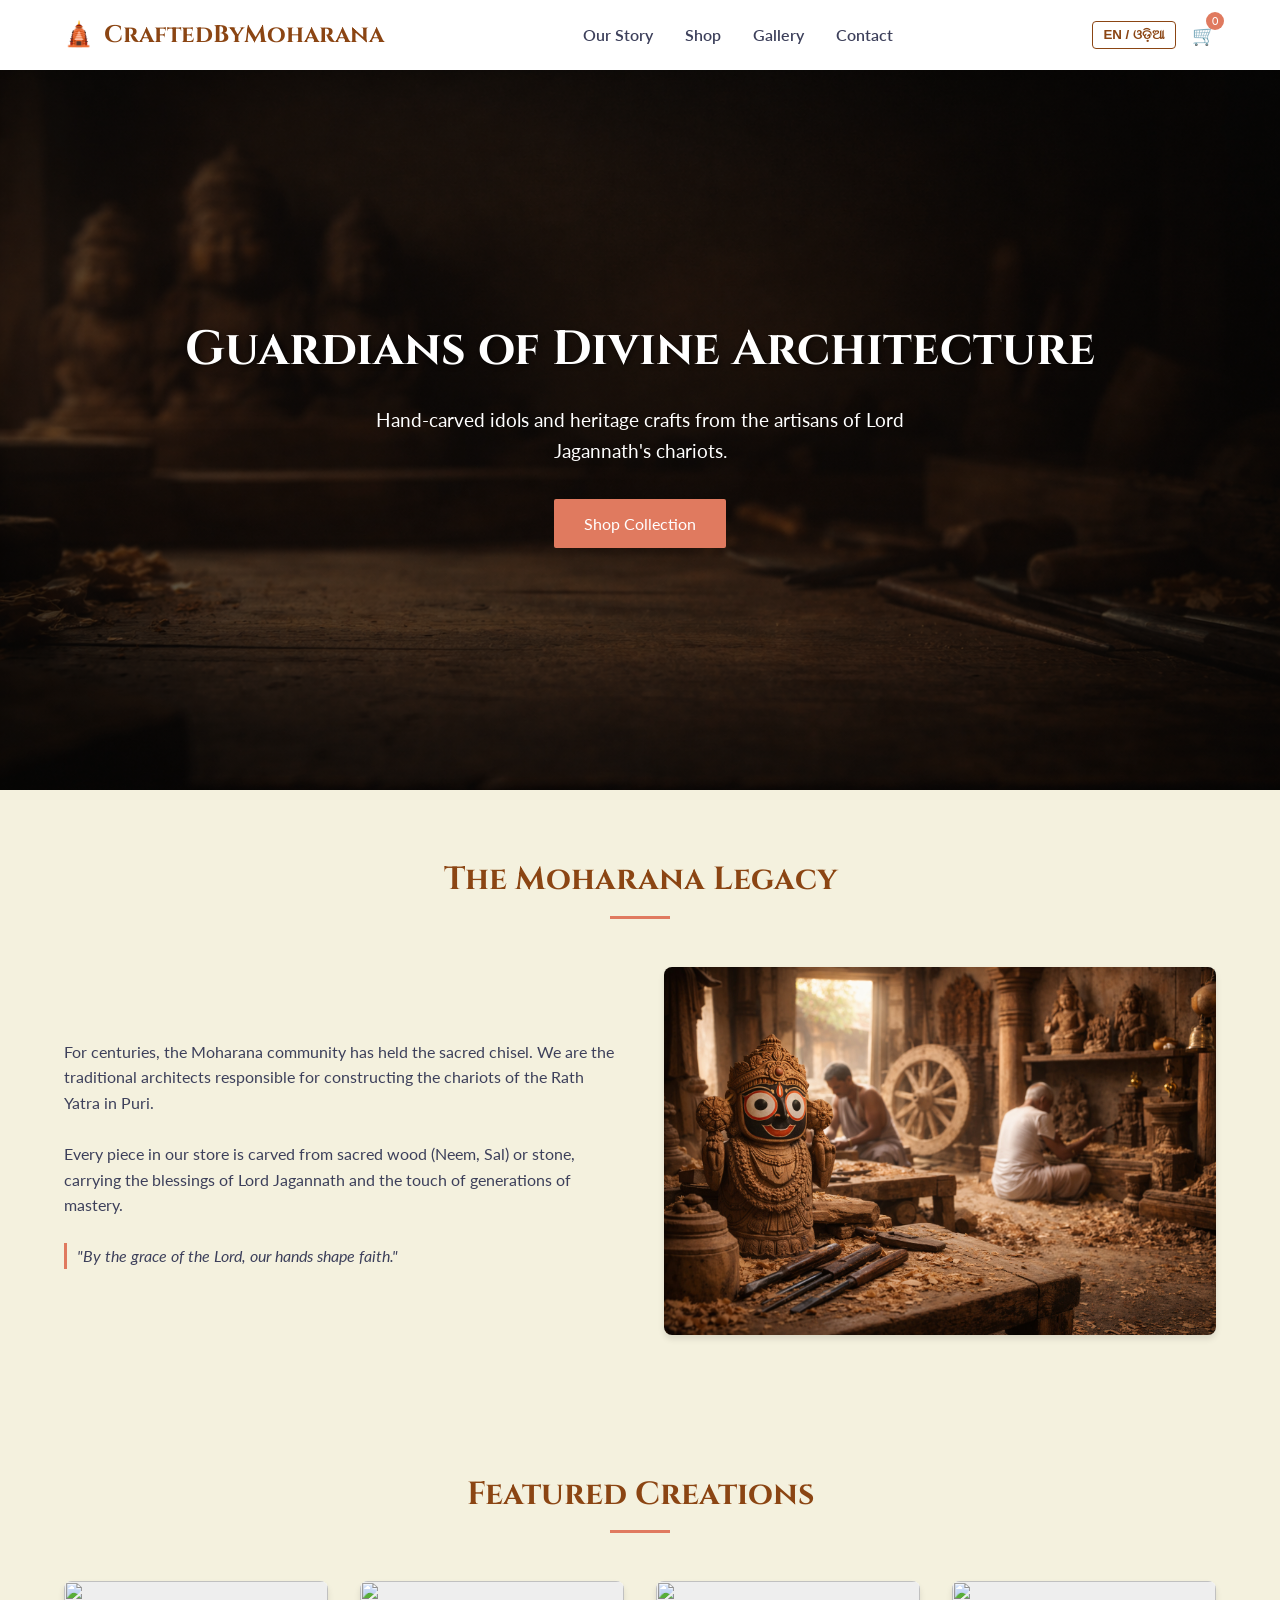
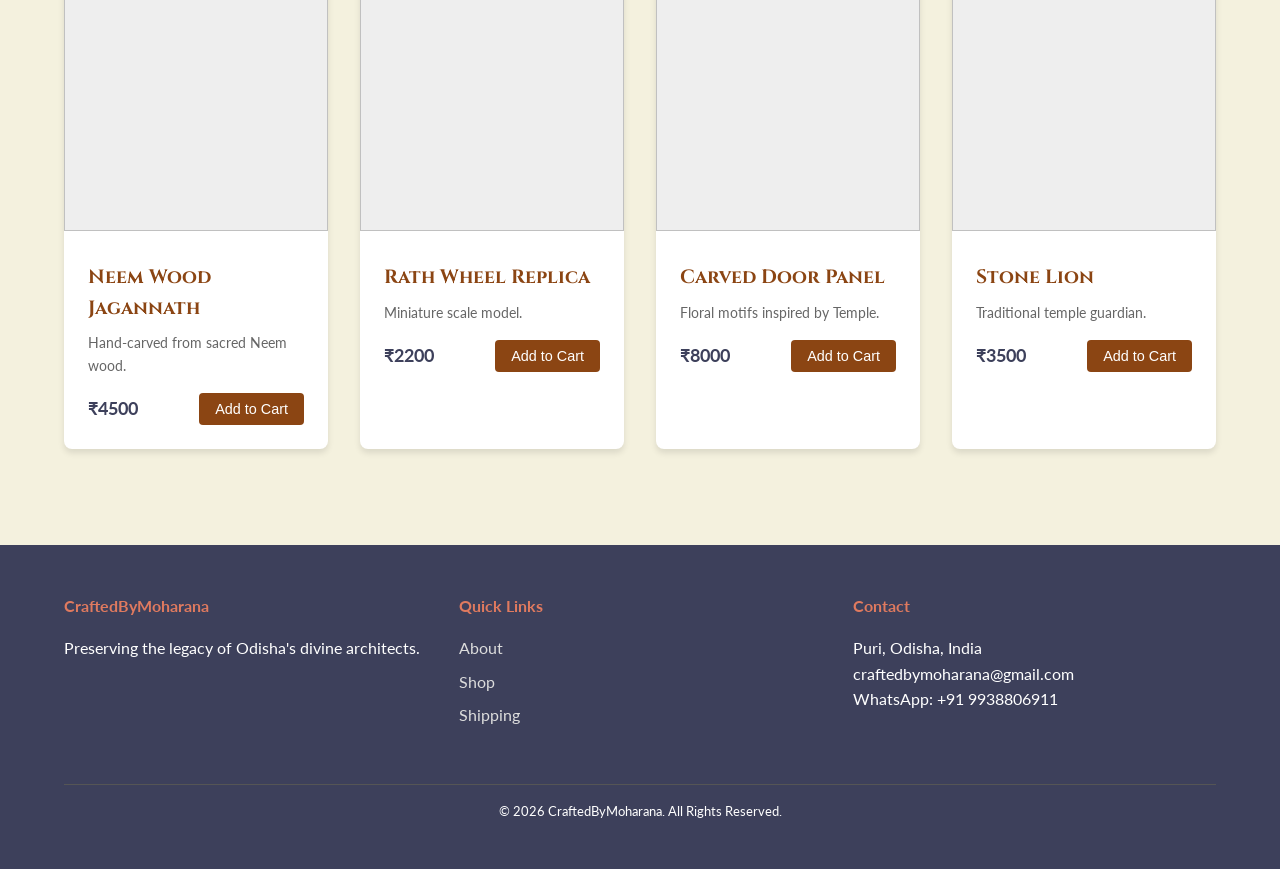
==== index.html @ 7d503a2c "Initial commit: CraftedByMoharana website Added frontend files including HTML, CSS, JavaScript, and " ====
<!DOCTYPE html>
<html lang="en">
<head>
    <meta charset="UTF-8">
    <meta name="viewport" content="width=device-width, initial-scale=1.0">
    <title>CraftedByMoharana | Heritage & Handicrafts</title>
    <link rel="icon" type="image/png" href="images/logo-icon.png">
    
    <link rel="preconnect" href="https://fonts.googleapis.com">
    <link rel="preconnect" href="https://fonts.gstatic.com" crossorigin>
    <link href="https://fonts.googleapis.com/css2?family=Baloo+2:wght@400;700&family=Cinzel:wght@500;700&family=Lato:wght@400;700&display=swap" rel="stylesheet">

    <style>
        :root {
            --color-primary: #8B4513;
            --color-secondary: #E07A5F;
            --color-accent: #F2CC8F;
            --color-bg: #F4F1DE;
            --color-text: #3D405B;
            --color-white: #ffffff;
            --shadow: 0 4px 6px rgba(0,0,0,0.1);
            --transition: all 0.3s ease;
        }

        * { margin: 0; padding: 0; box-sizing: border-box; }

        body {
            font-family: 'Lato', sans-serif;
            background-color: var(--color-bg);
            color: var(--color-text);
            line-height: 1.6;
            overflow-x: hidden;
        }

        h1, h2, h3, .brand { font-family: 'Cinzel', serif; }
        .odia-text { font-family: 'Baloo 2', cursive; }

        header {
            background-color: var(--color-white);
            box-shadow: var(--shadow);
            position: sticky;
            top: 0;
            z-index: 1000;
            padding: 1rem 5%;
        }

        nav { display: flex; justify-content: space-between; align-items: center; }

        .brand {
            font-size: 1.5rem;
            font-weight: 700;
            color: var(--color-primary);
            text-decoration: none;
            display: flex;
            align-items: center;
            gap: 10px;
        }

        .nav-links { display: flex; gap: 2rem; list-style: none; }
        .nav-links a { text-decoration: none; color: var(--color-text); font-weight: 600; transition: var(--transition); }
        .nav-links a:hover { color: var(--color-secondary); }

        .controls { display: flex; gap: 1rem; align-items: center; }

        .lang-switch {
            border: 1px solid var(--color-primary);
            background: none;
            color: var(--color-primary);
            padding: 5px 10px;
            border-radius: 4px;
            cursor: pointer;
            font-weight: bold;
        }
        .lang-switch:hover { background: var(--color-primary); color: var(--color-white); }

        .cart-icon { position: relative; cursor: pointer; font-size: 1.2rem; }
        .cart-count {
            position: absolute; top: -8px; right: -8px;
            background: var(--color-secondary); color: white;
            font-size: 0.7rem; width: 18px; height: 18px;
            border-radius: 50%; display: flex; justify-content: center; align-items: center;
        }

        .hamburger { display: none; font-size: 1.5rem; cursor: pointer; }

        .hero {
    position: relative;
    min-height: 80vh;

    background-image:
        linear-gradient(
            rgba(0, 0, 0, 0.55),
            rgba(0, 0, 0, 0.55)
        ),
        url('images/shop-bg.png');

    background-repeat: no-repeat;
    background-position: center;
    background-size: cover;

    display: flex;
    align-items: center;
    justify-content: center;

    text-align: center;
    color: var(--color-white);
    padding: 4rem 1rem;
}
    .hero {
    background-color: #2b1a12;
}


        .hero-content h1 { font-size: 3rem; margin-bottom: 1rem; text-shadow: 2px 2px 4px rgba(0,0,0,0.5); }
        .hero-content p { font-size: 1.2rem; margin-bottom: 2rem; max-width: 600px; margin-left: auto; margin-right: auto; }

        .btn {
            padding: 12px 30px; background-color: var(--color-secondary); color: white;
            border: none; font-size: 1rem; cursor: pointer; transition: var(--transition);
            text-decoration: none; border-radius: 2px; display: inline-block;
        }
        .btn:hover { background-color: var(--color-primary); transform: translateY(-2px); }

        .section-padding { padding: 4rem 5%; }
        .section-title { text-align: center; font-size: 2rem; color: var(--color-primary); margin-bottom: 3rem; position: relative; }
        .section-title::after { content: ''; display: block; width: 60px; height: 3px; background: var(--color-secondary); margin: 10px auto; }

        .about-grid { display: grid; grid-template-columns: 1fr 1fr; gap: 3rem; align-items: center; }
        .about-img img { width: 100%; border-radius: 8px; box-shadow: var(--shadow); }

        .product-grid { display: grid; grid-template-columns: repeat(auto-fit, minmax(250px, 1fr)); gap: 2rem; }
        .product-card { background: var(--color-white); border-radius: 8px; overflow: hidden; box-shadow: var(--shadow); transition: var(--transition); }
        .product-card:hover { transform: translateY(-5px); box-shadow: 0 10px 20px rgba(0,0,0,0.15); }
        .product-img { width: 100%; height: 250px; object-fit: cover; background-color: #eee; }
        .product-info { padding: 1.5rem; }
        .product-info h3 { font-size: 1.2rem; margin-bottom: 0.5rem; color: var(--color-primary); }
        .product-info p { color: #666; font-size: 0.9rem; margin-bottom: 1rem; }
        .price-row { display: flex; justify-content: space-between; align-items: center; }
        .price { font-weight: bold; font-size: 1.1rem; color: var(--color-text); }
        .btn-sm { padding: 8px 16px; background-color: var(--color-primary); color: white; border: none; border-radius: 4px; cursor: pointer; font-size: 0.9rem; }

        footer { background-color: var(--color-text); color: var(--color-white); padding: 3rem 5%; margin-top: 2rem; }
        .footer-grid { display: grid; grid-template-columns: repeat(auto-fit, minmax(200px, 1fr)); gap: 2rem; }
        .footer-col h4 { color: var(--color-secondary); margin-bottom: 1rem; }
        .footer-col ul { list-style: none; }
        .footer-col ul li { margin-bottom: 0.5rem; }
        .footer-col a { color: #ddd; text-decoration: none; }
        .copyright { text-align: center; margin-top: 3rem; padding-top: 1rem; border-top: 1px solid #555; font-size: 0.8rem; }

        .cart-modal {
            display: none; position: fixed; top: 0; left: 0; width: 100%; height: 100%;
            background: rgba(0,0,0,0.5); z-index: 2000; justify-content: flex-end;
        }
        .cart-content {
            background: white; width: 400px; max-width: 90%; height: 100%;
            padding: 2rem; display: flex; flex-direction: column;
            box-shadow: -5px 0 15px rgba(0,0,0,0.2); animation: slideIn 0.3s ease-out;
        }
        @keyframes slideIn { from { transform: translateX(100%); } to { transform: translateX(0); } }
        .cart-header { display: flex; justify-content: space-between; align-items: center; margin-bottom: 2rem; border-bottom: 1px solid #ddd; padding-bottom: 1rem; }
        .close-cart { font-size: 1.5rem; cursor: pointer; background: none; border: none; }
        .cart-items { flex-grow: 1; overflow-y: auto; }
        .cart-item { display: flex; gap: 1rem; margin-bottom: 1rem; padding-bottom: 1rem; border-bottom: 1px solid #eee; }
        .cart-item img { width: 60px; height: 60px; object-fit: cover; border-radius: 4px; }
        .item-details h4 { font-size: 0.9rem; margin-bottom: 5px; }
        .cart-footer { border-top: 2px solid #ddd; padding-top: 1rem; margin-top: auto; }
        .total-row { display: flex; justify-content: space-between; font-size: 1.2rem; font-weight: bold; margin-bottom: 1rem; }
        .checkout-btn { width: 100%; padding: 15px; background: var(--color-secondary); color: white; border: none; font-size: 1rem; cursor: pointer; border-radius: 4px; }
        .checkout-btn:hover { background: var(--color-primary); }

        @media (max-width: 768px) {
            .nav-links {
                position: absolute; right: 0; top: 60px; background-color: var(--color-white);
                height: 0; flex-direction: column; width: 100%; overflow: hidden;
                align-items: center; gap: 1.5rem; transition: height 0.3s ease-in-out;
                box-shadow: 0 4px 6px rgba(0,0,0,0.1);
            }
            .nav-links.active { height: 250px; padding: 1rem 0; }
            .hamburger { display: block; }
            .about-grid { grid-template-columns: 1fr; }
            .hero-content h1 { font-size: 2rem; }
        }
    </style>
</head>
<body>

    <header>
        <nav>
            <a href="#" class="brand">
                <span>🛕</span> CraftedByMoharana
            </a>
            
            <ul class="nav-links" id="navLinks">
                <li><a href="#about" id="nav-about">Our Story</a></li>
                <li><a href="#shop" id="nav-shop">Shop</a></li>
                <li><a href="#gallery" id="nav-gallery">Gallery</a></li>
                <li><a href="#contact" id="nav-contact">Contact</a></li>
            </ul>

            <div class="controls">
                <button class="lang-switch" onclick="toggleLanguage()">EN / ଓଡ଼ିଆ</button>
                <div class="cart-icon" onclick="openCart()">
                    🛒 <span class="cart-count" id="cartCount">0</span>
                </div>
                <div class="hamburger" onclick="toggleMenu()">☰</div>
            </div>
        </nav>
    </header>

    <section class="hero" id="home">
    <div class="hero-content">
        <h1 id="hero-title">Guardians of Divine Architecture</h1>
        <p id="hero-subtitle">
            Hand-carved idols and heritage crafts from the artisans of Lord Jagannath's chariots.
        </p>
        <a href="#shop" class="btn" id="hero-btn">Shop Collection</a>
    </div>
</section>


    <section class="section-padding" id="about">
        <h2 class="section-title" id="about-title">The Moharana Legacy</h2>
        <div class="about-grid">
            <div class="about-text">
                <p id="about-text-1">For centuries, the Moharana community has held the sacred chisel. We are the traditional architects responsible for constructing the chariots of the Rath Yatra in Puri.</p>
                <br>
                <p id="about-text-2">Every piece in our store is carved from sacred wood (Neem, Sal) or stone, carrying the blessings of Lord Jagannath and the touch of generations of mastery.</p>
                <br>
                <blockquote style="font-style: italic; border-left: 3px solid var(--color-secondary); padding-left: 10px;">
                    "By the grace of the Lord, our hands shape faith."
                </blockquote>
            </div>
            <div class="about-img">
                <img src="images/workshop.jpg" alt="Moharana Workshop">
            </div>
        </div>
    </section>

    <section class="section-padding" id="shop">
        <h2 class="section-title" id="shop-title">Featured Creations</h2>
        <div class="product-grid" id="product-container"></div>
    </section>

    <footer id="contact">
        <div class="footer-grid">
            <div class="footer-col">
                <h4>CraftedByMoharana</h4>
                <p id="footer-desc">Preserving the legacy of Odisha's divine architects.</p>
            </div>
            <div class="footer-col">
                <h4 id="footer-links">Quick Links</h4>
                <ul>
                    <li><a href="#about">About</a></li>
                    <li><a href="#shop">Shop</a></li>
                    <li><a href="#">Shipping</a></li>
                </ul>
            </div>
            <div class="footer-col">
                <h4 id="footer-contact">Contact</h4>
                <p>Puri, Odisha, India</p>
                <p>craftedbymoharana@gmail.com</p>
                <p>WhatsApp: +91 9938806911</p>
            </div>
        </div>
        <div class="copyright">
            &copy; 2026 CraftedByMoharana. All Rights Reserved.
        </div>
    </footer>

    <div class="cart-modal" id="cartModal">
        <div class="cart-content">
            <div class="cart-header">
                <h3>Your Cart</h3>
                <button class="close-cart" onclick="closeCart()">×</button>
            </div>
            <div class="cart-items" id="cartItemsContainer">
                <p style="text-align:center; color:#888;">Your cart is empty.</p>
            </div>
            <div class="cart-footer">
                <div class="total-row">
                    <span>Total:</span>
                    <span id="cartTotal">₹0</span>
                </div>
                <button class="checkout-btn" onclick="proceedToCheckout()">Proceed to Buy</button>
            </div>
        </div>
    </div>

    <script>
    const products = [
        { id: "1", name: {en: "Neem Wood Jagannath", or: "ନିମ୍ବ କାଠ ଜଗନ୍ନାଥ"}, description: {en: "Hand-carved from sacred Neem wood.", or: "ପବିତ୍ର ନିମ୍ବ କାଠରୁ ଖୋଦିତ |"}, price: 4500, img: "https://placehold.co/400x400/E07A5F/ffffff?text=Jagannath" },
        { id: "2", name: {en: "Rath Wheel Replica", or: "ରଥ ଚକ ପ୍ରତିକୃତି"}, description: {en: "Miniature scale model.", or: "ରଥ ଚକର ଏକ କ୍ଷୁଦ୍ର ପ୍ରତିକୃତି |"}, price: 2200, img: "https://placehold.co/400x400/8B4513/ffffff?text=Wheel" },
        { id: "3", name: {en: "Carved Door Panel", or: "କାଠ ଖୋଦେଇ କବାଟ"}, description: {en: "Floral motifs inspired by Temple.", or: "ମନ୍ଦିର କାରୁକାର୍ଯ୍ୟ |"}, price: 8000, img: "https://placehold.co/400x400/F2CC8F/3D405B?text=Pattachitra+Door" },
        { id: "4", name: {en: "Stone Lion", or: "ପଥର ସିଂହ"}, description: {en: "Traditional temple guardian.", or: "ମନ୍ଦିର ରକ୍ଷକ ସିଂହ |"}, price: 3500, img: "https://placehold.co/400x400/D3D3D3/000000?text=Stone+Lion" }
    ];

    const staticContent = {
        en: { navAbout: "Our Story", navShop: "Shop", navGallery: "Gallery", navContact: "Contact", heroTitle: "Guardians of Divine Architecture", heroSubtitle: "Hand-carved idols and heritage crafts from the artisans of Lord Jagannath's chariots.", heroBtn: "Shop Collection", aboutTitle: "The Moharana Legacy", aboutText1: "For centuries, the Moharana community has held the sacred chisel. We are the traditional architects responsible for constructing the chariots of the Rath Yatra in Puri.", aboutText2: "Every piece in our store is carved from sacred wood (Neem, Sal) or stone, carrying the blessings of Lord Jagannath and the touch of generations of mastery.", shopTitle: "Featured Creations", footerDesc: "Preserving the legacy of Odisha's divine architects.", footerLinks: "Quick Links", footerContact: "Contact" },
        or: { navAbout: "ଆମ କାହାଣୀ", navShop: "ଦୋକାନ", navGallery: "ଗ୍ୟାଲେରୀ", navContact: "ଯୋଗାଯୋଗ", heroTitle: "ଦିବ୍ୟ ବାସ୍ତୁକଳାର ରକ୍ଷକ", heroSubtitle: "ମହାପ୍ରଭୁ ଜଗନ୍ନାଥଙ୍କ ରଥର କାରିଗରମାନଙ୍କ ଦ୍ୱାରା ନିର୍ମିତ ହସ୍ତକଳା |", heroBtn: "ସଂଗ୍ରହ ଦେଖନ୍ତୁ", aboutTitle: "ମହାରଣା ପରମ୍ପରା", aboutText1: "ଶତାବ୍ଦୀ ଧରି ମହାରଣା ସମ୍ପ୍ରଦାୟ ପବିତ୍ର ନିହାଣ ଧରି ଆସିଛନ୍ତି | ଆମେ ପୁରୀ ରଥଯାତ୍ରାର ରଥ ନିର୍ମାଣ ପାଇଁ ଦାୟୀ ପାରମ୍ପାରିକ ସ୍ଥପତି |", aboutText2: "ଆମର ପ୍ରତ୍ୟେକ କଳାକୃତି ପବିତ୍ର ନିମ୍ବ କାଠ କିମ୍ବା ପଥରରେ ଖୋଦିତ, ଯାହା ମହାପ୍ରଭୁଙ୍କ ଆଶୀର୍ବାଦ ବହନ କରେ |", shopTitle: "ବିଶେଷ ଆକର୍ଷଣ", footerDesc: "ଓଡିଶାର ଦିବ୍ୟ ସ୍ଥପତିମାନଙ୍କର ଐତିହ୍ୟ ସଂରକ୍ଷଣ |", footerLinks: "ଶୀଘ୍ର ଲିଙ୍କ୍", footerContact: "ଠିକଣା" }
    };

    let cart = []; 
    let currentLang = 'en';

    function renderProducts() {
        const container = document.getElementById('product-container');
        container.innerHTML = products.map(p => `
            <div class="product-card">
                <img src="${p.img}" class="product-img">
                <div class="product-info">
                    <h3 class="${currentLang==='or'?'odia-text':''}">${p.name[currentLang]}</h3>
                    <p class="p-desc ${currentLang==='or'?'odia-text':''}">${p.description[currentLang]}</p>
                    <div class="price-row">
                        <span class="price">₹${p.price}</span>
                        <button class="btn-sm" onclick="addToCart('${p.id}')">${currentLang==='en'?'Add to Cart':'କିଣନ୍ତୁ'}</button>
                    </div>
                </div>
            </div>
        `).join('');
    }

    function addToCart(id) {
        const product = products.find(p => p.id === id);
        cart.push(product);
        updateCartUI();
    }

    function removeFromCart(index) {
        cart.splice(index, 1);
        updateCartUI();
    }

    function updateCartUI() {
        document.getElementById('cartCount').innerText = cart.length;
        const container = document.getElementById('cartItemsContainer');
        const totalEl = document.getElementById('cartTotal');
        
        let total = 0;
        if(cart.length === 0) {
            container.innerHTML = '<p style="text-align:center; color:#888; margin-top:20px;">Cart is empty / ଝୁଡି ଖାଲି ଅଛି</p>';
        } else {
            container.innerHTML = cart.map((item, index) => {
                total += item.price;
                return `
                <div class="cart-item">
                    <img src="${item.img}" alt="item">
                    <div class="item-details" style="flex-grow:1;">
                        <h4 class="${currentLang==='or'?'odia-text':''}">${item.name[currentLang]}</h4>
                        <p>₹${item.price}</p>
                    </div>
                    <button onclick="removeFromCart(${index})" style="background:none; border:none; color:red; cursor:pointer;">🗑️</button>
                </div>`;
            }).join('');
        }
        totalEl.innerText = '₹' + total;
    }

    function openCart() { document.getElementById('cartModal').style.display = 'flex'; }
    function closeCart() { document.getElementById('cartModal').style.display = 'none'; }
    
    function toggleMenu() {
        document.getElementById('navLinks').classList.toggle('active');
    }

    function toggleLanguage() { 
        currentLang = currentLang === 'en' ? 'or' : 'en'; 
        const data = staticContent[currentLang];
        const body = document.body;

        if (currentLang === 'or') body.classList.add('odia-text');
        else body.classList.remove('odia-text');

        document.getElementById('nav-about').innerText = data.navAbout;
        document.getElementById('nav-shop').innerText = data.navShop;
        document.getElementById('nav-gallery').innerText = data.navGallery;
        document.getElementById('nav-contact').innerText = data.navContact;
        document.getElementById('hero-title').innerText = data.heroTitle;
        document.getElementById('hero-subtitle').innerText = data.heroSubtitle;
        document.getElementById('hero-btn').innerText = data.heroBtn;
        document.getElementById('about-title').innerText = data.aboutTitle;
        document.getElementById('about-text-1').innerText = data.aboutText1;
        document.getElementById('about-text-2').innerText = data.aboutText2;
        document.getElementById('shop-title').innerText = data.shopTitle;
        document.getElementById('footer-desc').innerText = data.footerDesc;
        document.getElementById('footer-links').innerText = data.footerLinks;
        document.getElementById('footer-contact').innerText = data.footerContact;

        renderProducts(); 
        updateCartUI(); 
    }

    function proceedToCheckout() {
        if (cart.length === 0) { alert("Cart is empty!"); return; }
        localStorage.setItem('moharanaCart', JSON.stringify(cart));
        localStorage.setItem('moharanaLang', currentLang);
        window.location.href = 'checkout.html';
    }

    document.addEventListener('DOMContentLoaded', () => {
        renderProducts();
    });
    </script>
</body>
</html>
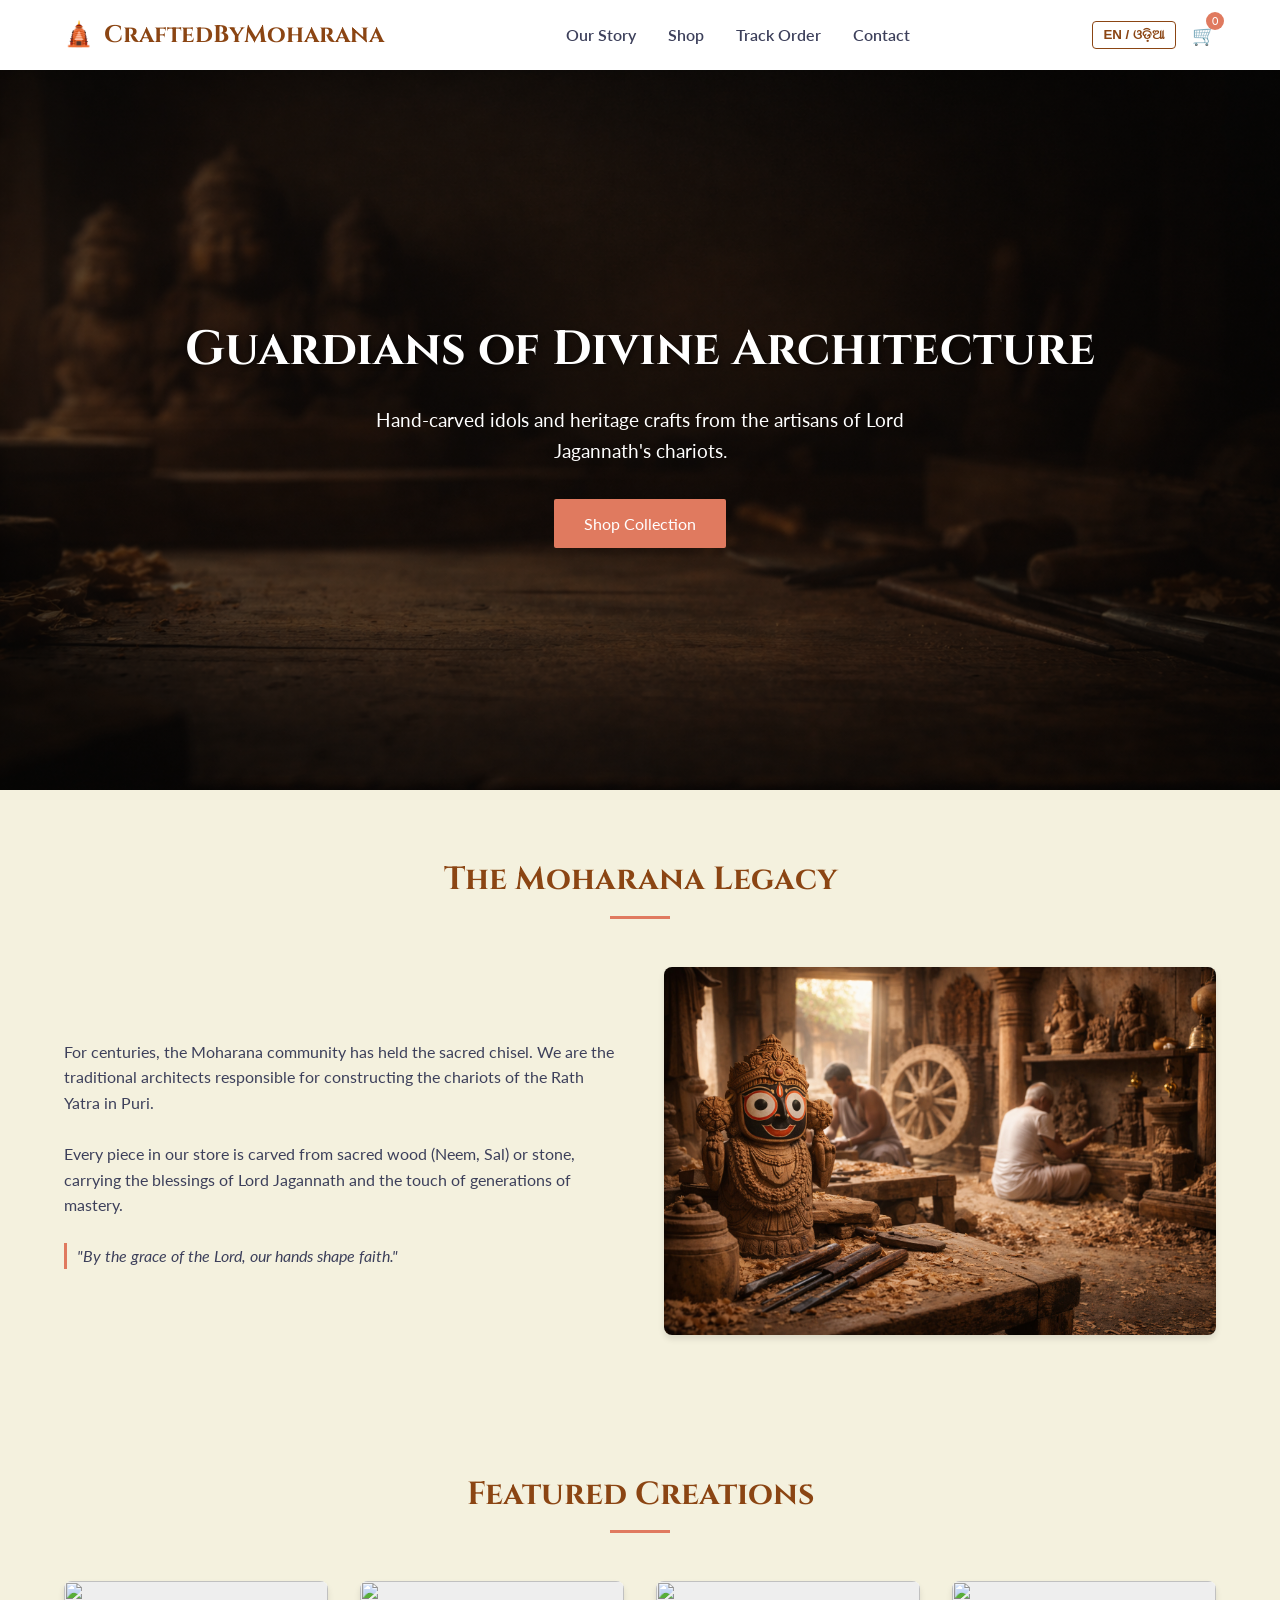
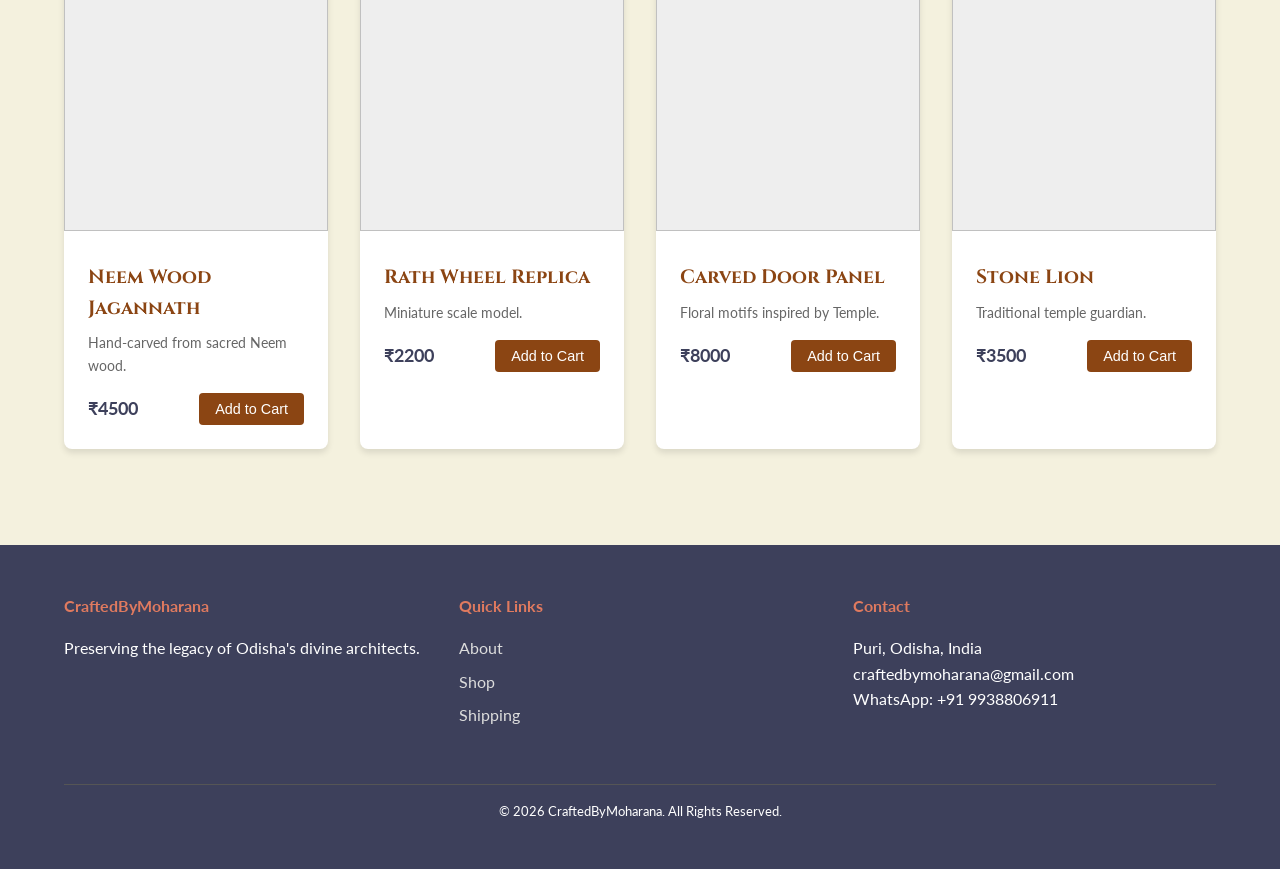
==== commit 693d5b65: "Update index.html" ====
--- a/index.html
+++ b/index.html
@@ -190,12 +190,13 @@
                 <span>🛕</span> CraftedByMoharana
             </a>
             
-            <ul class="nav-links" id="navLinks">
-                <li><a href="#about" id="nav-about">Our Story</a></li>
-                <li><a href="#shop" id="nav-shop">Shop</a></li>
-                <li><a href="#gallery" id="nav-gallery">Gallery</a></li>
-                <li><a href="#contact" id="nav-contact">Contact</a></li>
-            </ul>
+<ul class="nav-links" id="navLinks">
+    <li><a href="#about" id="nav-about">Our Story</a></li>
+    <li><a href="#shop" id="nav-shop">Shop</a></li>
+    <li><a href="track-order.html">Track Order</a></li>
+    <li><a href="#contact" id="nav-contact">Contact</a></li>
+</ul>
+
 
             <div class="controls">
                 <button class="lang-switch" onclick="toggleLanguage()">EN / ଓଡ଼ିଆ</button>
@@ -252,7 +253,7 @@
                 <ul>
                     <li><a href="#about">About</a></li>
                     <li><a href="#shop">Shop</a></li>
-                    <li><a href="#">Shipping</a></li>
+                    <li><a href="track-order.html">Shipping</a></li>
                 </ul>
             </div>
             <div class="footer-col">
@@ -401,4 +402,4 @@
     });
     </script>
 </body>
-</html>+</html>
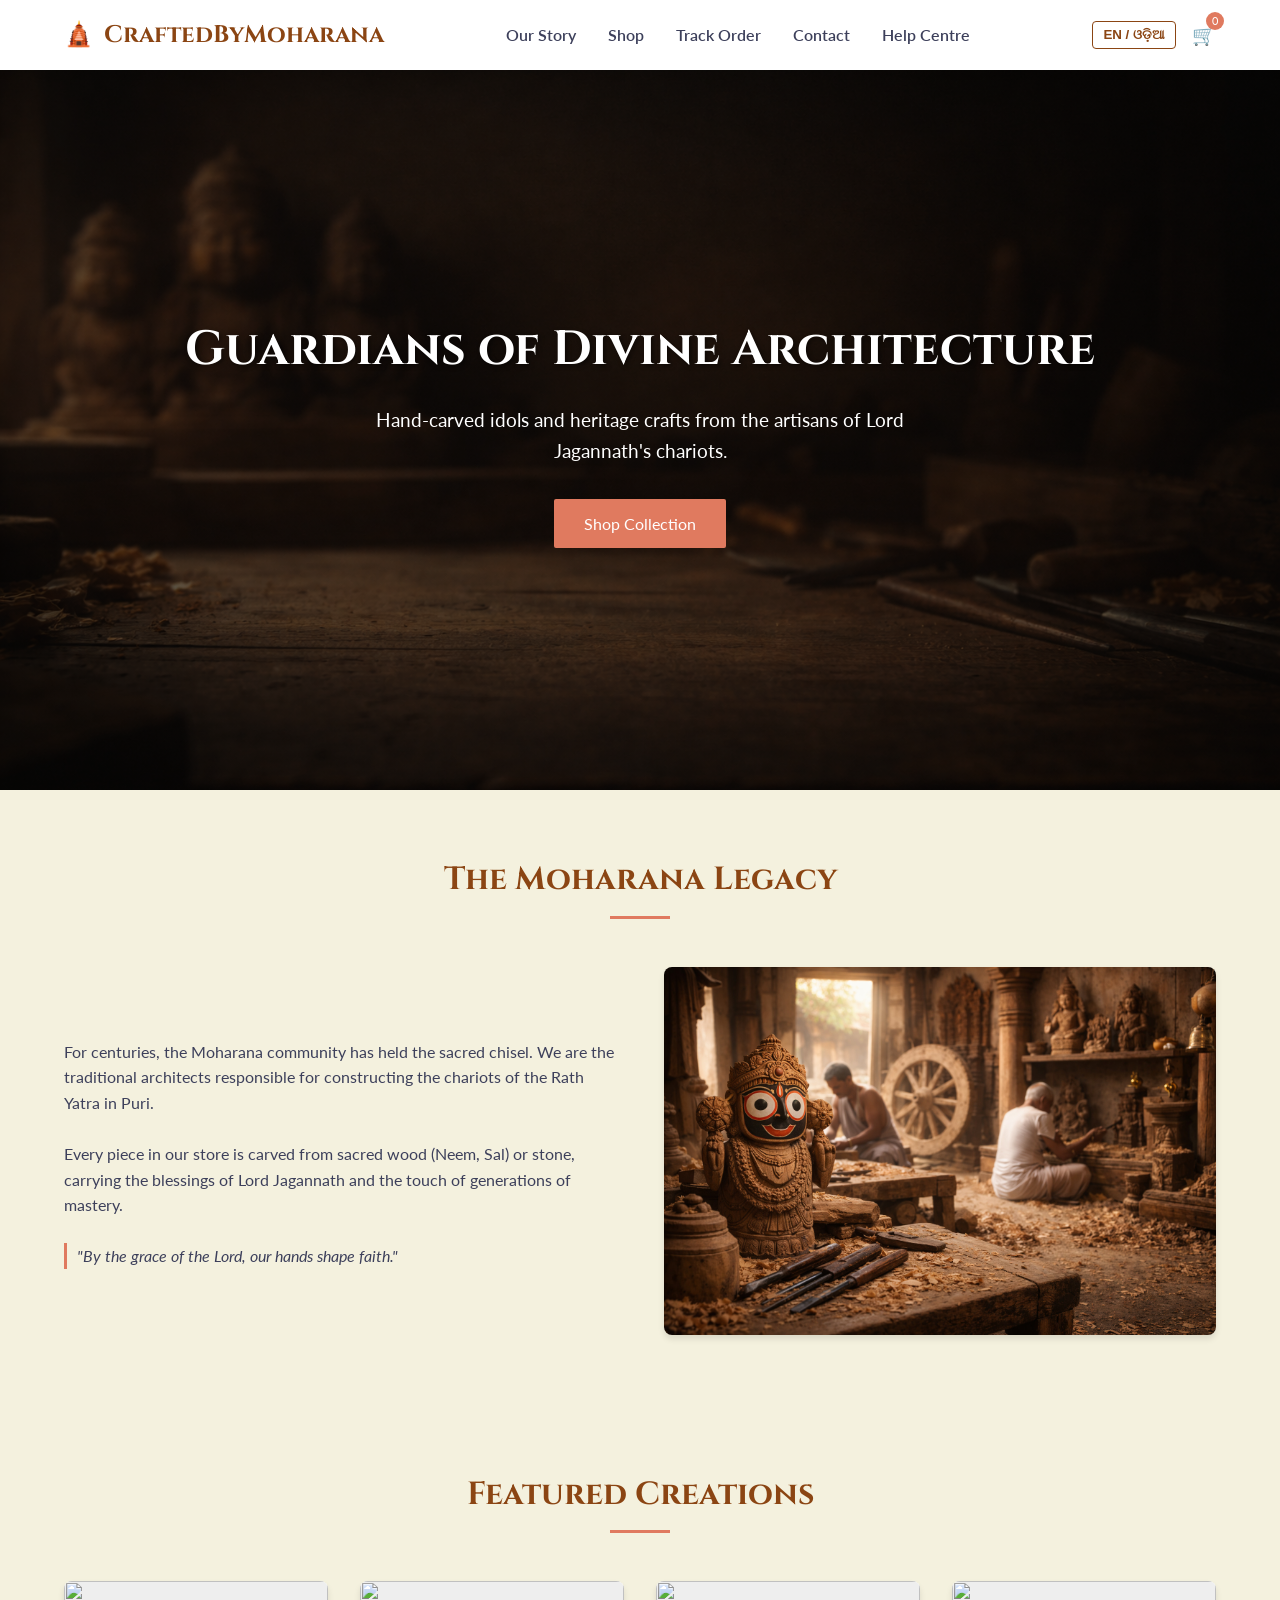
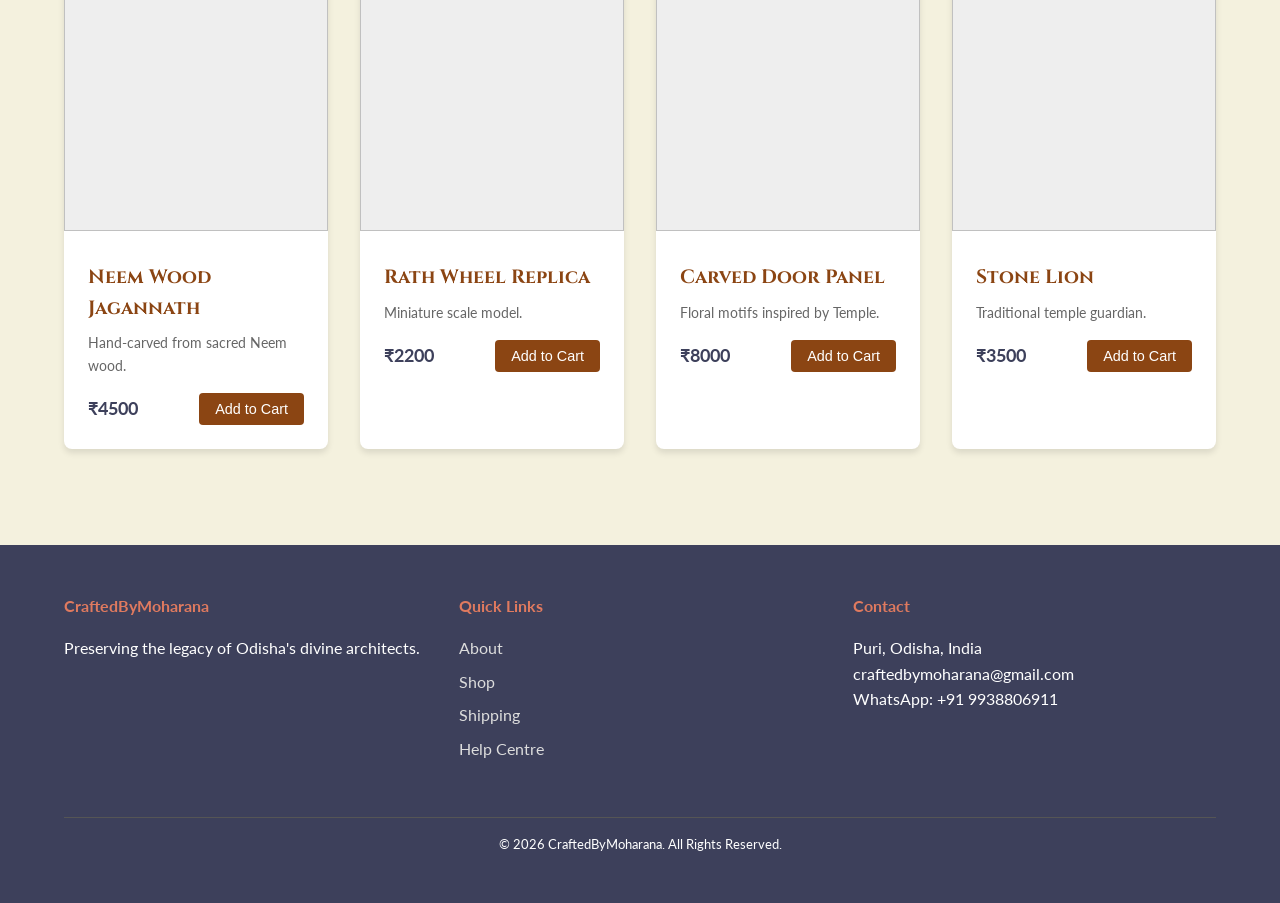
==== commit 1413cb79: "Update index.html" ====
--- a/index.html
+++ b/index.html
@@ -195,6 +195,8 @@
     <li><a href="#shop" id="nav-shop">Shop</a></li>
     <li><a href="track-order.html">Track Order</a></li>
     <li><a href="#contact" id="nav-contact">Contact</a></li>
+    <li><a href="help-centre.html">Help Centre</a></li>
+
 </ul>
 
 
@@ -254,6 +256,7 @@
                     <li><a href="#about">About</a></li>
                     <li><a href="#shop">Shop</a></li>
                     <li><a href="track-order.html">Shipping</a></li>
+                    <li><a href="help-centre.html">Help Centre</a></li>
                 </ul>
             </div>
             <div class="footer-col">
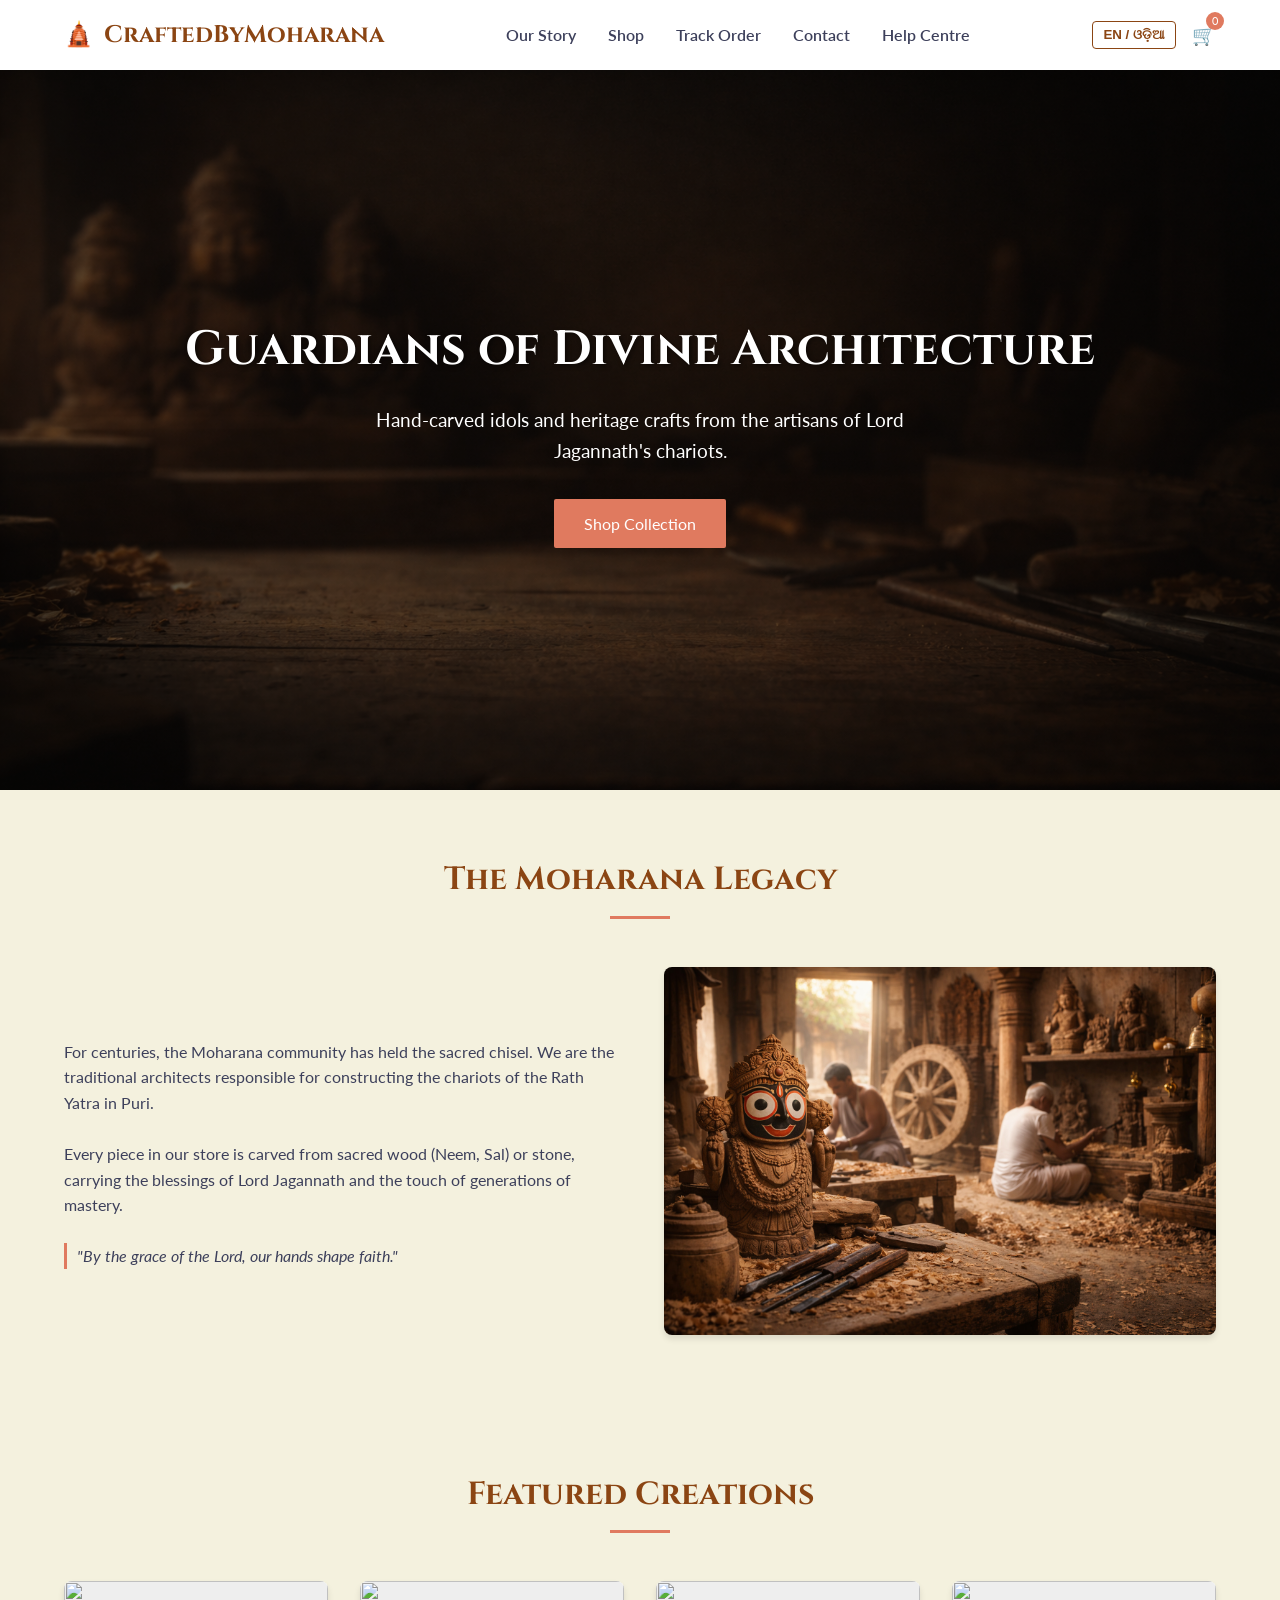
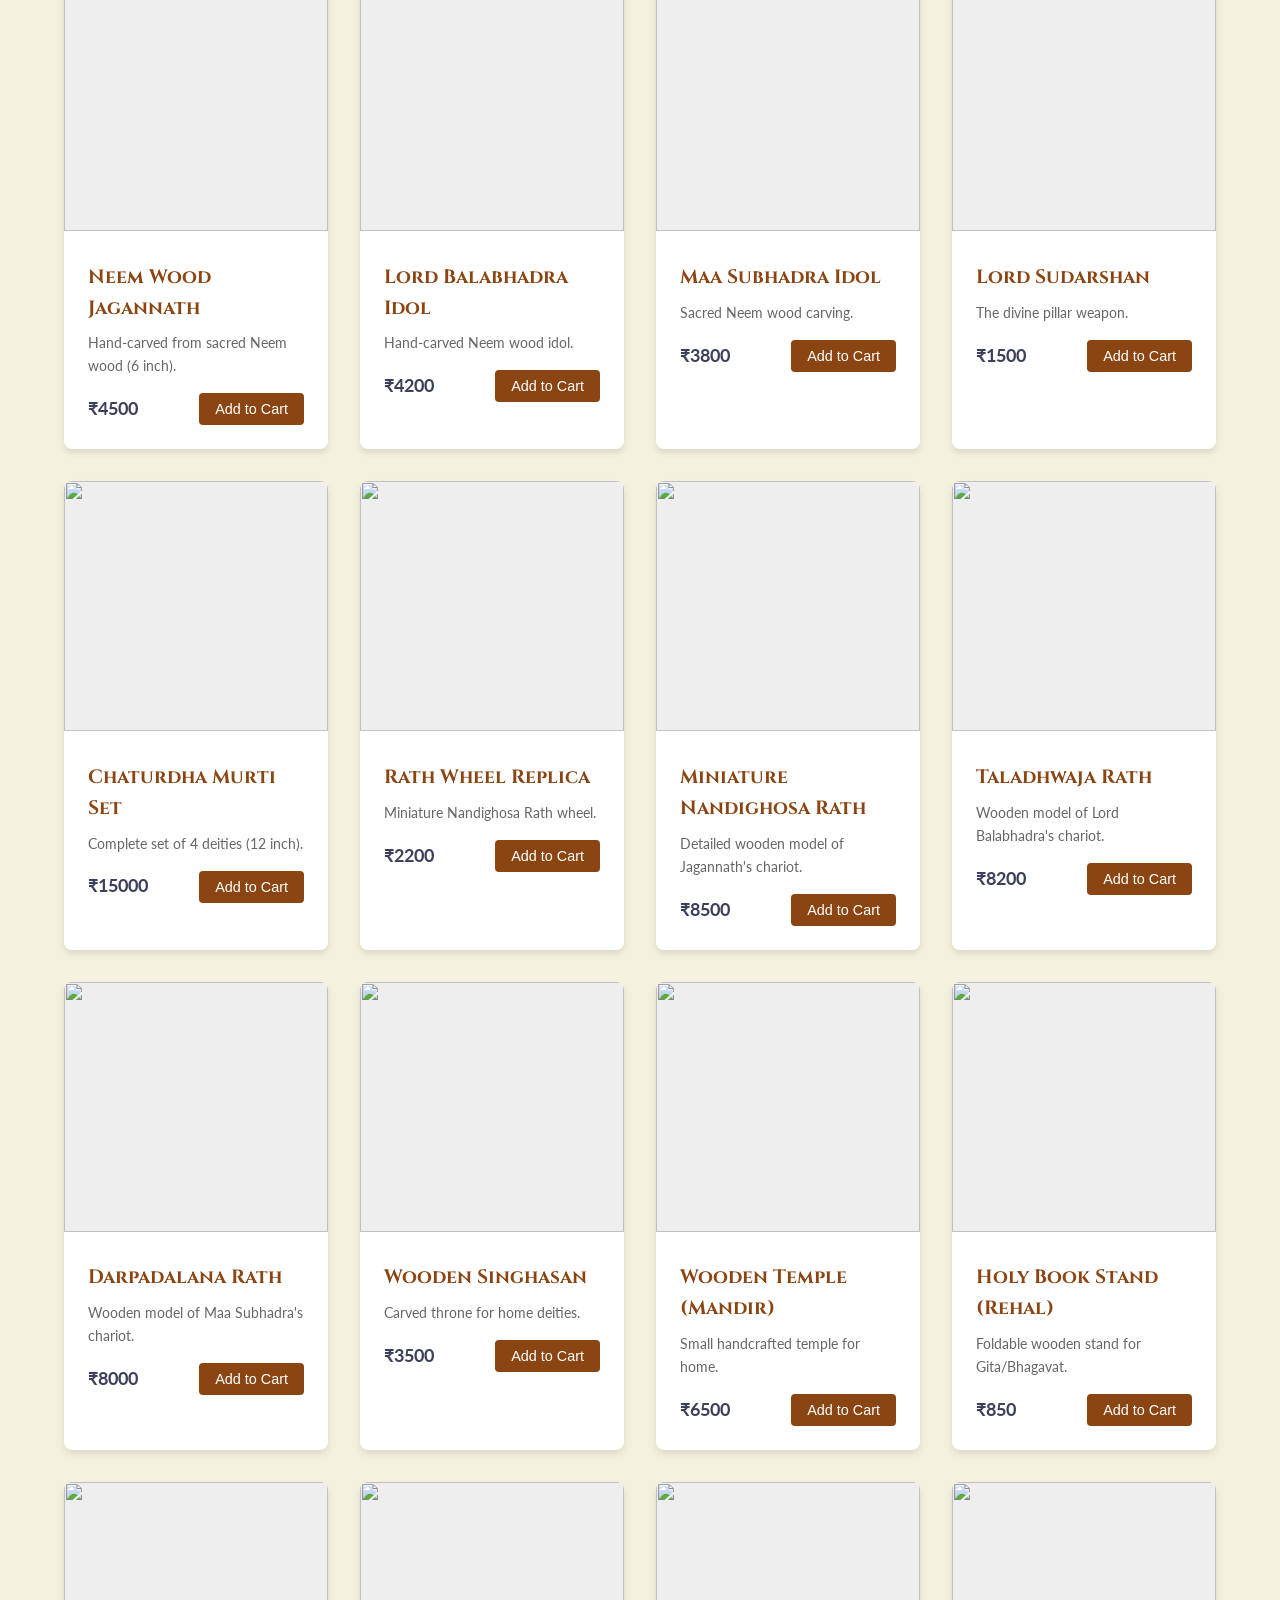
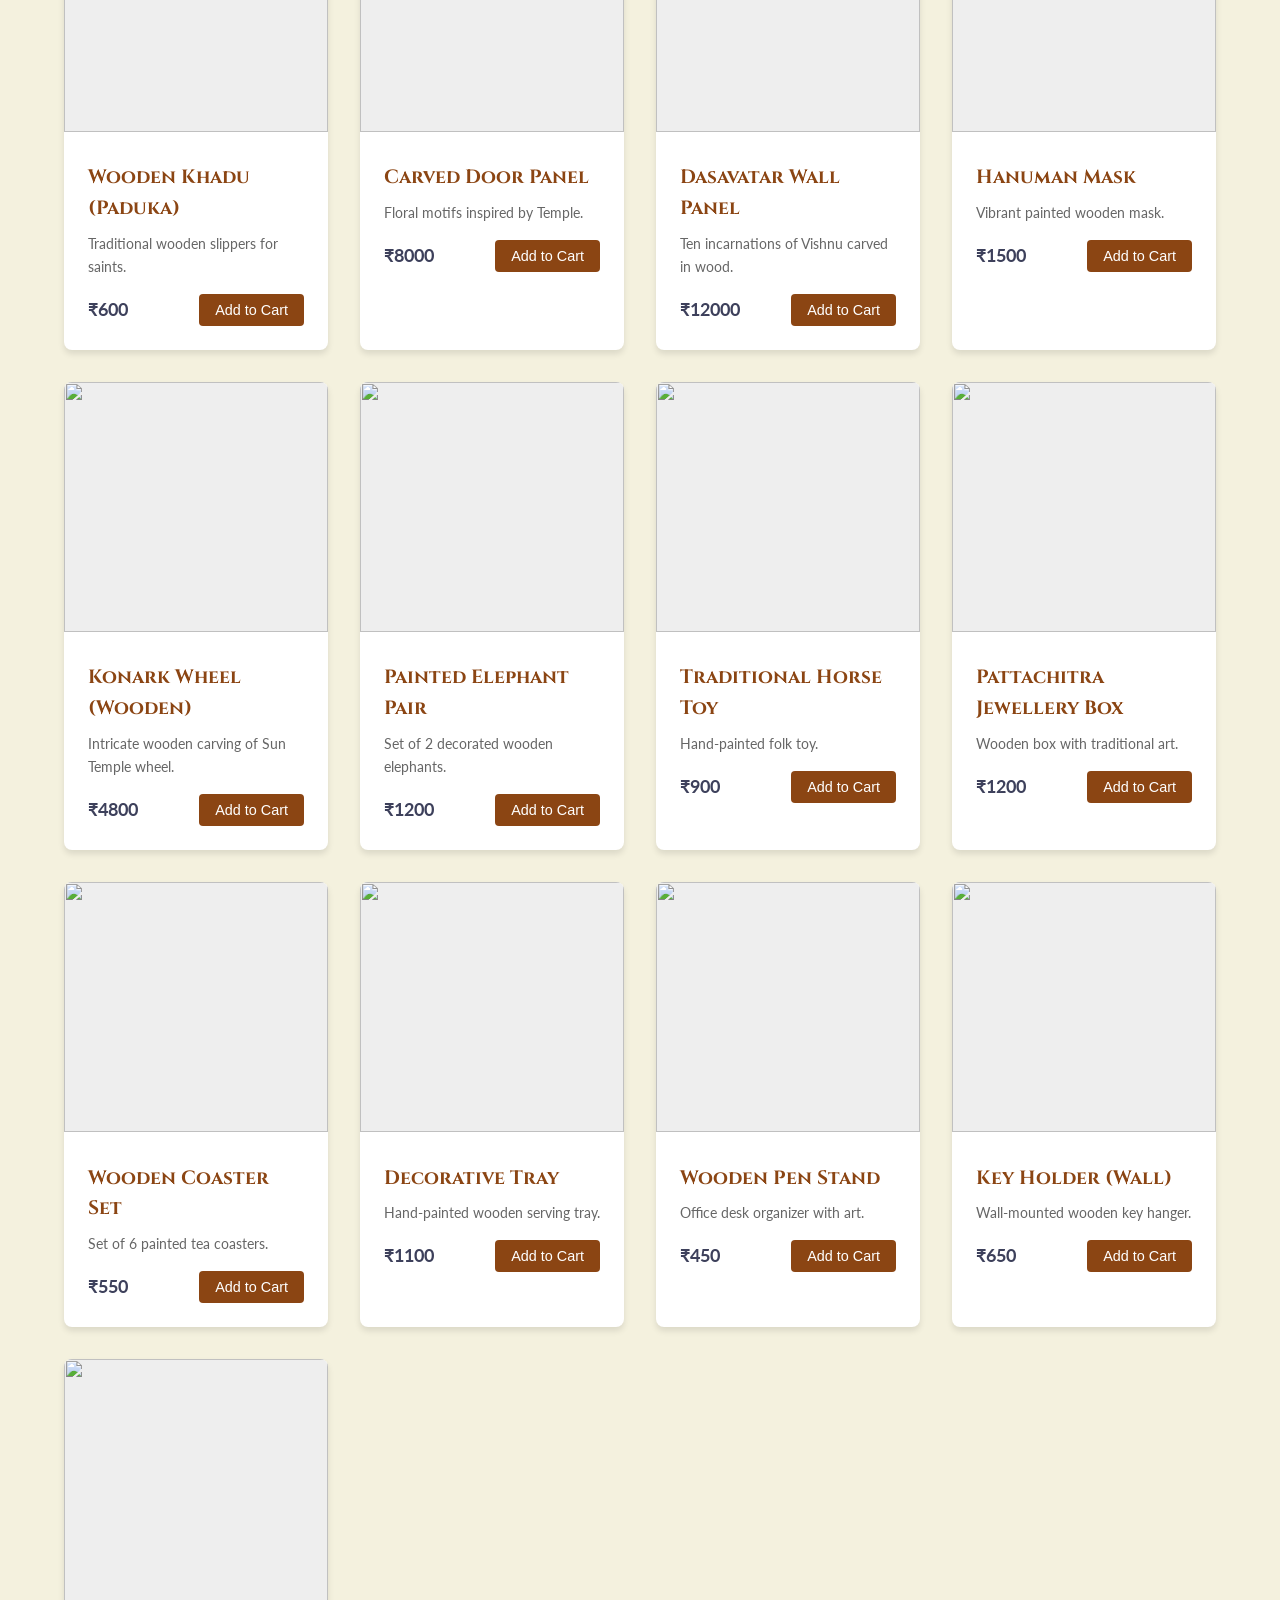
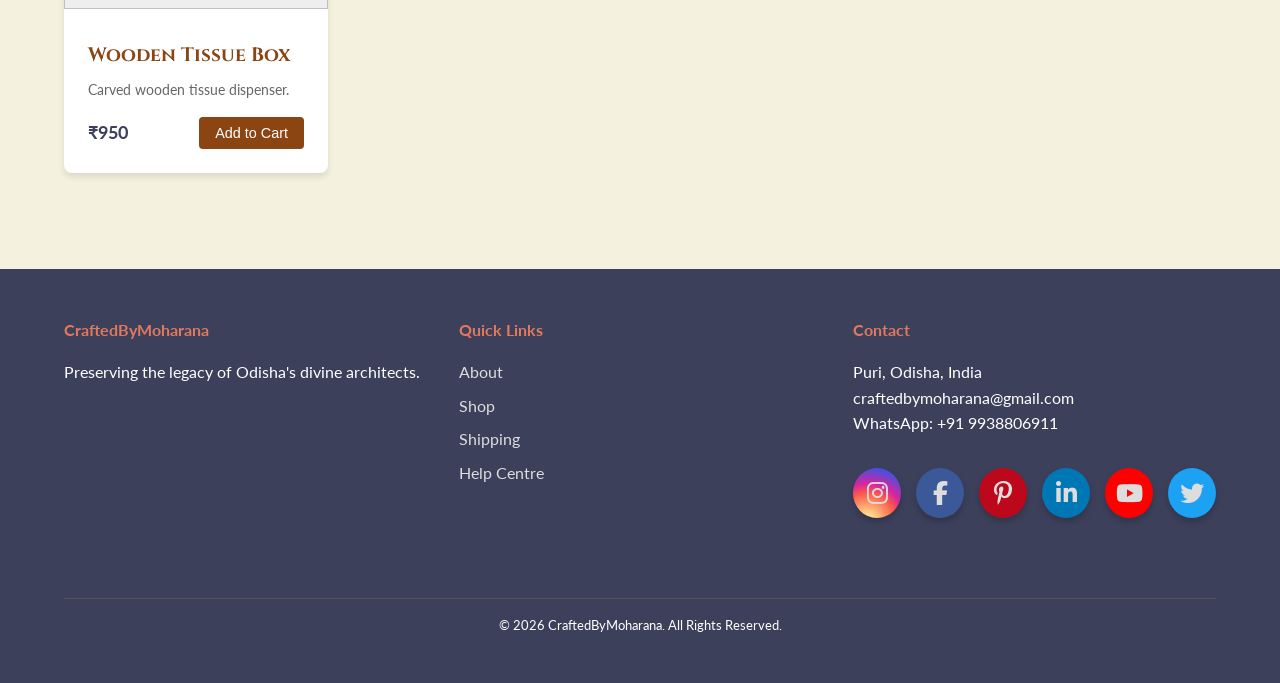
==== commit 20dfc8c5: "Update index.html" ====
--- a/index.html
+++ b/index.html
@@ -9,7 +9,7 @@
     <link rel="preconnect" href="https://fonts.googleapis.com">
     <link rel="preconnect" href="https://fonts.gstatic.com" crossorigin>
     <link href="https://fonts.googleapis.com/css2?family=Baloo+2:wght@400;700&family=Cinzel:wght@500;700&family=Lato:wght@400;700&display=swap" rel="stylesheet">
-
+    <link rel="stylesheet" href="https://cdnjs.cloudflare.com/ajax/libs/font-awesome/6.4.0/css/all.min.css">
     <style>
         :root {
             --color-primary: #8B4513;
@@ -180,6 +180,44 @@
             .about-grid { grid-template-columns: 1fr; }
             .hero-content h1 { font-size: 2rem; }
         }
+        /* Social Media Container */
+.social-links {
+    display: flex;
+    justify-content: left;
+    gap: 15px;
+    margin-top: 2rem;
+    margin-bottom: 2rem;
+}
+
+/* Common Icon Style */
+.social-btn {
+    width: 50px;
+    height: 50px;
+    background: #ccc;
+    color: white;
+    border-radius: 50%;
+    display: flex;
+    justify-content: center;
+    align-items: center;
+    text-decoration: none;
+    font-size: 24px;
+    transition: transform 0.3s ease;
+    box-shadow: 0 4px 6px rgba(0,0,0,0.2);
+}
+
+.social-btn:hover {
+    transform: translateY(-5px);
+}
+
+/* Brand Specific Colors */
+.instagram {
+    background: radial-gradient(circle at 30% 107%, #fdf497 0%, #fdf497 5%, #fd5949 45%, #d6249f 60%, #285AEB 90%);
+}
+.facebook { background-color: #3b5998; }
+.pinterest { background-color: #bd081c; }
+.linkedin { background-color: #0077b5; }
+.youtube { background-color: #FF0000; }
+.twitter { background-color: #1DA1F2; }
     </style>
 </head>
 <body>
@@ -193,10 +231,12 @@
 <ul class="nav-links" id="navLinks">
     <li><a href="#about" id="nav-about">Our Story</a></li>
     <li><a href="#shop" id="nav-shop">Shop</a></li>
-    <li><a href="track-order.html">Track Order</a></li>
+    
+    <li><a href="track-order.html" id="nav-track">Track Order</a></li>
+    
     <li><a href="#contact" id="nav-contact">Contact</a></li>
-    <li><a href="help-centre.html">Help Centre</a></li>
-
+    
+    <li><a href="help-centre.html" id="nav-help">Help Centre</a></li>
 </ul>
 
 
@@ -264,11 +304,39 @@
                 <p>Puri, Odisha, India</p>
                 <p>craftedbymoharana@gmail.com</p>
                 <p>WhatsApp: +91 9938806911</p>
-            </div>
+                <div class="social-links">
+                <a href="#" class="social-btn instagram" target="_blank">
+                    <i class="fab fa-instagram"></i>
+                </a>
+                
+                <a href="#" class="social-btn facebook" target="_blank">
+                    <i class="fab fa-facebook-f"></i>
+                </a>
+                
+                <a href="#" class="social-btn pinterest" target="_blank">
+                    <i class="fab fa-pinterest-p"></i>
+                </a>
+                
+                <a href="#" class="social-btn linkedin" target="_blank">
+                    <i class="fab fa-linkedin-in"></i>
+                </a>
+                
+                <a href="#" class="social-btn youtube" target="_blank">
+                    <i class="fab fa-youtube"></i>
+                </a>
+                
+                <a href="#" class="social-btn twitter" target="_blank">
+                    <i class="fab fa-twitter"></i>
+                </a>
+            </div>
+            </div>
+            
         </div>
+
         <div class="copyright">
             &copy; 2026 CraftedByMoharana. All Rights Reserved.
         </div>
+        
     </footer>
 
     <div class="cart-modal" id="cartModal">
@@ -290,17 +358,229 @@
         </div>
     </div>
 
-    <script>
+<script>
     const products = [
-        { id: "1", name: {en: "Neem Wood Jagannath", or: "ନିମ୍ବ କାଠ ଜଗନ୍ନାଥ"}, description: {en: "Hand-carved from sacred Neem wood.", or: "ପବିତ୍ର ନିମ୍ବ କାଠରୁ ଖୋଦିତ |"}, price: 4500, img: "https://placehold.co/400x400/E07A5F/ffffff?text=Jagannath" },
-        { id: "2", name: {en: "Rath Wheel Replica", or: "ରଥ ଚକ ପ୍ରତିକୃତି"}, description: {en: "Miniature scale model.", or: "ରଥ ଚକର ଏକ କ୍ଷୁଦ୍ର ପ୍ରତିକୃତି |"}, price: 2200, img: "https://placehold.co/400x400/8B4513/ffffff?text=Wheel" },
-        { id: "3", name: {en: "Carved Door Panel", or: "କାଠ ଖୋଦେଇ କବାଟ"}, description: {en: "Floral motifs inspired by Temple.", or: "ମନ୍ଦିର କାରୁକାର୍ଯ୍ୟ |"}, price: 8000, img: "https://placehold.co/400x400/F2CC8F/3D405B?text=Pattachitra+Door" },
-        { id: "4", name: {en: "Stone Lion", or: "ପଥର ସିଂହ"}, description: {en: "Traditional temple guardian.", or: "ମନ୍ଦିର ରକ୍ଷକ ସିଂହ |"}, price: 3500, img: "https://placehold.co/400x400/D3D3D3/000000?text=Stone+Lion" }
+        // --- SACRED IDOLS (NEEM WOOD) ---
+        { 
+            id: "1", 
+            name: {en: "Neem Wood Jagannath", or: "ନିମ୍ବ କାଠ ଜଗନ୍ନାଥ"}, 
+            description: {en: "Hand-carved from sacred Neem wood (6 inch).", or: "ପବିତ୍ର ନିମ୍ବ କାଠରୁ ଖୋଦିତ (୬ ଇଞ୍ଚ) |"}, 
+            price: 4500, 
+            img: "https://placehold.co/400x400/8B4513/ffffff?text=Jagannath" 
+        },
+        { 
+            id: "2", 
+            name: {en: "Lord Balabhadra Idol", or: "ବଳଭଦ୍ର ମୂର୍ତ୍ତି"}, 
+            description: {en: "Hand-carved Neem wood idol.", or: "ହାତ ତିଆରି ନିମ୍ବ କାଠ ମୂର୍ତ୍ତି |"}, 
+            price: 4200, 
+            img: "https://placehold.co/400x400/white/black?text=Balabhadra" 
+        },
+        { 
+            id: "3", 
+            name: {en: "Maa Subhadra Idol", or: "ମା ସୁଭଦ୍ରା ମୂର୍ତ୍ତି"}, 
+            description: {en: "Sacred Neem wood carving.", or: "ପବିତ୍ର ନିମ୍ବ କାଠର ମୂର୍ତ୍ତି |"}, 
+            price: 3800, 
+            img: "https://placehold.co/400x400/yellow/black?text=Subhadra" 
+        },
+        { 
+            id: "4", 
+            name: {en: "Lord Sudarshan", or: "ପ୍ରଭୁ ସୁଦର୍ଶନ"}, 
+            description: {en: "The divine pillar weapon.", or: "ପବିତ୍ର ସୁଦର୍ଶନ କାଠ ମୂର୍ତ୍ତି |"}, 
+            price: 1500, 
+            img: "https://placehold.co/400x400/red/white?text=Sudarshan" 
+        },
+        { 
+            id: "5", 
+            name: {en: "Chaturdha Murti Set", or: "ଚତୁର୍ଦ୍ଧା ମୂର୍ତ୍ତି ସେଟ୍"}, 
+            description: {en: "Complete set of 4 deities (12 inch).", or: "ଚାରି ଠାକୁରଙ୍କ ସମ୍ପୂର୍ଣ୍ଣ ସେଟ୍ (୧୨ ଇଞ୍ଚ) |"}, 
+            price: 15000, 
+            img: "https://placehold.co/400x400/3e2723/ffffff?text=Full+Set" 
+        },
+
+        // --- RATH YATRA SPECIALS ---
+        { 
+            id: "6", 
+            name: {en: "Rath Wheel Replica", or: "ରଥ ଚକ ପ୍ରତିକୃତି"}, 
+            description: {en: "Miniature Nandighosa Rath wheel.", or: "ନନ୍ଦିଘୋଷ ରଥ ଚକର କ୍ଷୁଦ୍ର ପ୍ରତିକୃତି |"}, 
+            price: 2200, 
+            img: "https://placehold.co/400x400/5d4037/ffffff?text=Rath+Wheel" 
+        },
+        { 
+            id: "7", 
+            name: {en: "Miniature Nandighosa Rath", or: "ନନ୍ଦିଘୋଷ ରଥ (କ୍ଷୁଦ୍ର)"}, 
+            description: {en: "Detailed wooden model of Jagannath's chariot.", or: "ମହାପ୍ରଭୁଙ୍କ ରଥର କାଠ ପ୍ରତିକୃତି |"}, 
+            price: 8500, 
+            img: "https://placehold.co/400x400/d32f2f/white?text=Jagannath+Rath" 
+        },
+        { 
+            id: "8", 
+            name: {en: "Taladhwaja Rath", or: "ତାଳଧ୍ୱଜ ରଥ"}, 
+            description: {en: "Wooden model of Lord Balabhadra's chariot.", or: "ବଳଭଦ୍ରଙ୍କ ରଥର ପ୍ରତିକୃତି |"}, 
+            price: 8200, 
+            img: "https://placehold.co/400x400/388e3c/white?text=Taladhwaja" 
+        },
+        { 
+            id: "9", 
+            name: {en: "Darpadalana Rath", or: "ଦର୍ପଦଳନ ରଥ"}, 
+            description: {en: "Wooden model of Maa Subhadra's chariot.", or: "ମା ସୁଭଦ୍ରାଙ୍କ ରଥର ପ୍ରତିକୃତି |"}, 
+            price: 8000, 
+            img: "https://placehold.co/400x400/000000/white?text=Darpadalana" 
+        },
+
+        // --- TEMPLE & SPIRITUAL ---
+        { 
+            id: "10", 
+            name: {en: "Wooden Singhasan", or: "କାଠ ସିଂହାସନ"}, 
+            description: {en: "Carved throne for home deities.", or: "ଠାକୁରଙ୍କ ପାଇଁ କାରୁକାର୍ଯ୍ୟ ସିଂହାସନ |"}, 
+            price: 3500, 
+            img: "https://placehold.co/400x400/ffd700/black?text=Singhasan" 
+        },
+        { 
+            id: "11", 
+            name: {en: "Wooden Temple (Mandir)", or: "କାଠ ମନ୍ଦିର"}, 
+            description: {en: "Small handcrafted temple for home.", or: "ଘର ପାଇଁ ଛୋଟ କାଠ ମନ୍ଦିର |"}, 
+            price: 6500, 
+            img: "https://placehold.co/400x400/8d6e63/white?text=Temple" 
+        },
+        { 
+            id: "12", 
+            name: {en: "Holy Book Stand (Rehal)", or: "ଗ୍ରନ୍ଥ ଷ୍ଟାଣ୍ଡ (ରେହଲ)"}, 
+            description: {en: "Foldable wooden stand for Gita/Bhagavat.", or: "ଗୀତା/ଭାଗବତ ପଢିବା ପାଇଁ ଷ୍ଟାଣ୍ଡ |"}, 
+            price: 850, 
+            img: "https://placehold.co/400x400/a1887f/black?text=Book+Stand" 
+        },
+        { 
+            id: "13", 
+            name: {en: "Wooden Khadu (Paduka)", or: "କାଠ ଖଡୁ"}, 
+            description: {en: "Traditional wooden slippers for saints.", or: "ସାଧୁ ସନ୍ଥଙ୍କ ପାଇଁ କାଠ ଚପଲ |"}, 
+            price: 600, 
+            img: "https://placehold.co/400x400/6d4c41/white?text=Paduka" 
+        },
+
+        // --- WALL DECOR & ART ---
+        { 
+            id: "14", 
+            name: {en: "Carved Door Panel", or: "କାଠ ଖୋଦେଇ କବାଟ"}, 
+            description: {en: "Floral motifs inspired by Temple.", or: "ମନ୍ଦିର କାରୁକାର୍ଯ୍ୟ କବାଟ |"}, 
+            price: 8000, 
+            img: "https://placehold.co/400x400/F2CC8F/3D405B?text=Door+Panel" 
+        },
+        { 
+            id: "15", 
+            name: {en: "Dasavatar Wall Panel", or: "ଦଶାବତାର ପ୍ୟାନେଲ୍"}, 
+            description: {en: "Ten incarnations of Vishnu carved in wood.", or: "କାଠରେ ଖୋଦିତ ଦଶାବତାର |"}, 
+            price: 12000, 
+            img: "https://placehold.co/400x400/5d4037/white?text=Dasavatar" 
+        },
+        { 
+            id: "16", 
+            name: {en: "Hanuman Mask", or: "ହନୁମାନ ମୁଖା"}, 
+            description: {en: "Vibrant painted wooden mask.", or: "ରଙ୍ଗୀନ କାଠ ମୁଖା |"}, 
+            price: 1500, 
+            img: "https://placehold.co/400x400/ff5722/white?text=Hanuman+Mask" 
+        },
+        { 
+            id: "17", 
+            name: {en: "Konark Wheel (Wooden)", or: "କାଠ କୋଣାର୍କ ଚକ"}, 
+            description: {en: "Intricate wooden carving of Sun Temple wheel.", or: "କାଠରେ ତିଆରି କୋଣାର୍କ ଚକ |"}, 
+            price: 4800, 
+            img: "https://placehold.co/400x400/4e342e/white?text=Konark+Wheel" 
+        },
+
+        // --- TRADITIONAL TOYS & UTILITY ---
+        { 
+            id: "18", 
+            name: {en: "Painted Elephant Pair", or: "ରଙ୍ଗୀନ ହାତୀ ଯୋଡା"}, 
+            description: {en: "Set of 2 decorated wooden elephants.", or: "ଦୁଇଟି ସଜ୍ଜିତ କାଠ ହାତୀ |"}, 
+            price: 1200, 
+            img: "https://placehold.co/400x400/e65100/white?text=Elephants" 
+        },
+        { 
+            id: "19", 
+            name: {en: "Traditional Horse Toy", or: "କାଠ ଘୋଡା"}, 
+            description: {en: "Hand-painted folk toy.", or: "ହାତ ତିଆରି କାଠ ଘୋଡା ଖେଳନା |"}, 
+            price: 900, 
+            img: "https://placehold.co/400x400/1a237e/white?text=Horse+Toy" 
+        },
+        { 
+            id: "20", 
+            name: {en: "Pattachitra Jewellery Box", or: "ଅଳଙ୍କାର ବାକ୍ସ"}, 
+            description: {en: "Wooden box with traditional art.", or: "ପଟ୍ଟଚିତ୍ର କାମ ଥିବା କାଠ ବାକ୍ସ |"}, 
+            price: 1200, 
+            img: "https://placehold.co/400x400/c62828/white?text=Jewellery+Box" 
+        },
+        { 
+            id: "21", 
+            name: {en: "Wooden Coaster Set", or: "କାଠ କୋଷ୍ଟର ସେଟ୍"}, 
+            description: {en: "Set of 6 painted tea coasters.", or: "୬ଟି ରଙ୍ଗୀନ ଚା କୋଷ୍ଟର |"}, 
+            price: 550, 
+            img: "https://placehold.co/400x400/795548/white?text=Coasters" 
+        },
+        { 
+            id: "22", 
+            name: {en: "Decorative Tray", or: "ସାଜସଜ୍ଜା ଟ୍ରେ"}, 
+            description: {en: "Hand-painted wooden serving tray.", or: "ହାତ ତିଆରି କାଠ ଟ୍ରେ |"}, 
+            price: 1100, 
+            img: "https://placehold.co/400x400/4a148c/white?text=Tray" 
+        },
+        { 
+            id: "23", 
+            name: {en: "Wooden Pen Stand", or: "କଲମ ଷ୍ଟାଣ୍ଡ"}, 
+            description: {en: "Office desk organizer with art.", or: "କାର୍ଯ୍ୟାଳୟ ପାଇଁ କଲମ ଦାନୀ |"}, 
+            price: 450, 
+            img: "https://placehold.co/400x400/004d40/white?text=Pen+Stand" 
+        },
+        { 
+            id: "24", 
+            name: {en: "Key Holder (Wall)", or: "ଚାବି ଷ୍ଟାଣ୍ଡ"}, 
+            description: {en: "Wall-mounted wooden key hanger.", or: "କାନ୍ଥରେ ଟଙ୍ଗାଯିବା ଚାବି ଷ୍ଟାଣ୍ଡ |"}, 
+            price: 650, 
+            img: "https://placehold.co/400x400/3e2723/white?text=Key+Holder" 
+        },
+        { 
+            id: "25", 
+            name: {en: "Wooden Tissue Box", or: "ଟିସୁ ବାକ୍ସ"}, 
+            description: {en: "Carved wooden tissue dispenser.", or: "କାରୁକାର୍ଯ୍ୟ ଥିବା ଟିସୁ ବାକ୍ସ |"}, 
+            price: 950, 
+            img: "https://placehold.co/400x400/5d4037/white?text=Tissue+Box" 
+        }
     ];
 
     const staticContent = {
-        en: { navAbout: "Our Story", navShop: "Shop", navGallery: "Gallery", navContact: "Contact", heroTitle: "Guardians of Divine Architecture", heroSubtitle: "Hand-carved idols and heritage crafts from the artisans of Lord Jagannath's chariots.", heroBtn: "Shop Collection", aboutTitle: "The Moharana Legacy", aboutText1: "For centuries, the Moharana community has held the sacred chisel. We are the traditional architects responsible for constructing the chariots of the Rath Yatra in Puri.", aboutText2: "Every piece in our store is carved from sacred wood (Neem, Sal) or stone, carrying the blessings of Lord Jagannath and the touch of generations of mastery.", shopTitle: "Featured Creations", footerDesc: "Preserving the legacy of Odisha's divine architects.", footerLinks: "Quick Links", footerContact: "Contact" },
-        or: { navAbout: "ଆମ କାହାଣୀ", navShop: "ଦୋକାନ", navGallery: "ଗ୍ୟାଲେରୀ", navContact: "ଯୋଗାଯୋଗ", heroTitle: "ଦିବ୍ୟ ବାସ୍ତୁକଳାର ରକ୍ଷକ", heroSubtitle: "ମହାପ୍ରଭୁ ଜଗନ୍ନାଥଙ୍କ ରଥର କାରିଗରମାନଙ୍କ ଦ୍ୱାରା ନିର୍ମିତ ହସ୍ତକଳା |", heroBtn: "ସଂଗ୍ରହ ଦେଖନ୍ତୁ", aboutTitle: "ମହାରଣା ପରମ୍ପରା", aboutText1: "ଶତାବ୍ଦୀ ଧରି ମହାରଣା ସମ୍ପ୍ରଦାୟ ପବିତ୍ର ନିହାଣ ଧରି ଆସିଛନ୍ତି | ଆମେ ପୁରୀ ରଥଯାତ୍ରାର ରଥ ନିର୍ମାଣ ପାଇଁ ଦାୟୀ ପାରମ୍ପାରିକ ସ୍ଥପତି |", aboutText2: "ଆମର ପ୍ରତ୍ୟେକ କଳାକୃତି ପବିତ୍ର ନିମ୍ବ କାଠ କିମ୍ବା ପଥରରେ ଖୋଦିତ, ଯାହା ମହାପ୍ରଭୁଙ୍କ ଆଶୀର୍ବାଦ ବହନ କରେ |", shopTitle: "ବିଶେଷ ଆକର୍ଷଣ", footerDesc: "ଓଡିଶାର ଦିବ୍ୟ ସ୍ଥପତିମାନଙ୍କର ଐତିହ୍ୟ ସଂରକ୍ଷଣ |", footerLinks: "ଶୀଘ୍ର ଲିଙ୍କ୍", footerContact: "ଠିକଣା" }
+        en: { 
+            navAbout: "Our Story", 
+            navShop: "Shop", 
+            navTrack: "Track Order", // translation key
+            navHelp: "Help Centre",  // translation key
+            navContact: "Contact", 
+            heroTitle: "Guardians of Divine Architecture", 
+            heroSubtitle: "Hand-carved idols and heritage crafts from the artisans of Lord Jagannath's chariots.", 
+            heroBtn: "Shop Collection", 
+            aboutTitle: "The Moharana Legacy", 
+            aboutText1: "For centuries, the Moharana community has held the sacred chisel. We are the traditional architects responsible for constructing the chariots of the Rath Yatra in Puri.", 
+            aboutText2: "Every piece in our store is carved from sacred wood (Neem, Sal) or stone, carrying the blessings of Lord Jagannath and the touch of generations of mastery.", 
+            shopTitle: "Featured Creations", 
+            footerDesc: "Preserving the legacy of Odisha's divine architects.", 
+            footerLinks: "Quick Links", 
+            footerContact: "Contact" 
+        },
+        or: { 
+            navAbout: "ଆମ କାହାଣୀ", 
+            navShop: "ଦୋକାନ", 
+            navTrack: "ଅର୍ଡର ଟ୍ରାକ୍", // Odia translation
+            navHelp: "ସାହାଯ୍ୟ କେନ୍ଦ୍ର", // Odia translation
+            navContact: "ଯୋଗାଯୋଗ", 
+            heroTitle: "ଦିବ୍ୟ ବାସ୍ତୁକଳାର ରକ୍ଷକ", 
+            heroSubtitle: "ମହାପ୍ରଭୁ ଜଗନ୍ନାଥଙ୍କ ରଥର କାରିଗରମାନଙ୍କ ଦ୍ୱାରା ନିର୍ମିତ ହସ୍ତକଳା |", 
+            heroBtn: "ସଂଗ୍ରହ ଦେଖନ୍ତୁ", 
+            aboutTitle: "ମହାରଣା ପରମ୍ପରା", 
+            aboutText1: "ଶତାବ୍ଦୀ ଧରି ମହାରଣା ସମ୍ପ୍ରଦାୟ ପବିତ୍ର ନିହାଣ ଧରି ଆସିଛନ୍ତି | ଆମେ ପୁରୀ ରଥଯାତ୍ରାର ରଥ ନିର୍ମାଣ ପାଇଁ ଦାୟୀ ପାରମ୍ପାରିକ ସ୍ଥପତି |", 
+            aboutText2: "ଆମର ପ୍ରତ୍ୟେକ କଳାକୃତି ପବିତ୍ର ନିମ୍ବ କାଠ କିମ୍ବା ପଥରରେ ଖୋଦିତ, ଯାହା ମହାପ୍ରଭୁଙ୍କ ଆଶୀର୍ବାଦ ବହନ କରେ |", 
+            shopTitle: "ବିଶେଷ ଆକର୍ଷଣ", 
+            footerDesc: "ଓଡିଶାର ଦିବ୍ୟ ସ୍ଥପତିମାନଙ୍କର ଐତିହ୍ୟ ସଂରକ୍ଷଣ |", 
+            footerLinks: "ଶୀଘ୍ର ଲିଙ୍କ୍", 
+            footerContact: "ଠିକଣା" 
+        }
     };
 
     let cart = []; 
@@ -327,6 +607,7 @@
         const product = products.find(p => p.id === id);
         cart.push(product);
         updateCartUI();
+        //openCart(); 
     }
 
     function removeFromCart(index) {
@@ -341,7 +622,7 @@
         
         let total = 0;
         if(cart.length === 0) {
-            container.innerHTML = '<p style="text-align:center; color:#888; margin-top:20px;">Cart is empty / ଝୁଡି ଖାଲି ଅଛି</p>';
+            container.innerHTML = '<p style="text-align:center; color:#888; margin-top:20px;">' + (currentLang==='en' ? 'Cart is empty' : 'ଝୁଡି ଖାଲି ଅଛି') + '</p>';
         } else {
             container.innerHTML = cart.map((item, index) => {
                 total += item.price;
@@ -374,20 +655,33 @@
         if (currentLang === 'or') body.classList.add('odia-text');
         else body.classList.remove('odia-text');
 
-        document.getElementById('nav-about').innerText = data.navAbout;
-        document.getElementById('nav-shop').innerText = data.navShop;
-        document.getElementById('nav-gallery').innerText = data.navGallery;
-        document.getElementById('nav-contact').innerText = data.navContact;
-        document.getElementById('hero-title').innerText = data.heroTitle;
-        document.getElementById('hero-subtitle').innerText = data.heroSubtitle;
-        document.getElementById('hero-btn').innerText = data.heroBtn;
-        document.getElementById('about-title').innerText = data.aboutTitle;
-        document.getElementById('about-text-1').innerText = data.aboutText1;
-        document.getElementById('about-text-2').innerText = data.aboutText2;
-        document.getElementById('shop-title').innerText = data.shopTitle;
-        document.getElementById('footer-desc').innerText = data.footerDesc;
-        document.getElementById('footer-links').innerText = data.footerLinks;
-        document.getElementById('footer-contact').innerText = data.footerContact;
+        // Helper function to safely set text
+        const setText = (id, text) => {
+            const el = document.getElementById(id);
+            if(el) el.innerText = text;
+        };
+
+        // Update all nav links
+        setText('nav-about', data.navAbout);
+        setText('nav-shop', data.navShop);
+        
+        // These two lines fix your specific issue:
+        setText('nav-track', data.navTrack); 
+        setText('nav-help', data.navHelp);
+        
+        setText('nav-contact', data.navContact);
+        
+        // Update rest of the page
+        setText('hero-title', data.heroTitle);
+        setText('hero-subtitle', data.heroSubtitle);
+        setText('hero-btn', data.heroBtn);
+        setText('about-title', data.aboutTitle);
+        setText('about-text-1', data.aboutText1);
+        setText('about-text-2', data.aboutText2);
+        setText('shop-title', data.shopTitle);
+        setText('footer-desc', data.footerDesc);
+        setText('footer-links', data.footerLinks);
+        setText('footer-contact', data.footerContact);
 
         renderProducts(); 
         updateCartUI(); 
@@ -403,6 +697,6 @@
     document.addEventListener('DOMContentLoaded', () => {
         renderProducts();
     });
-    </script>
+</script>
 </body>
 </html>
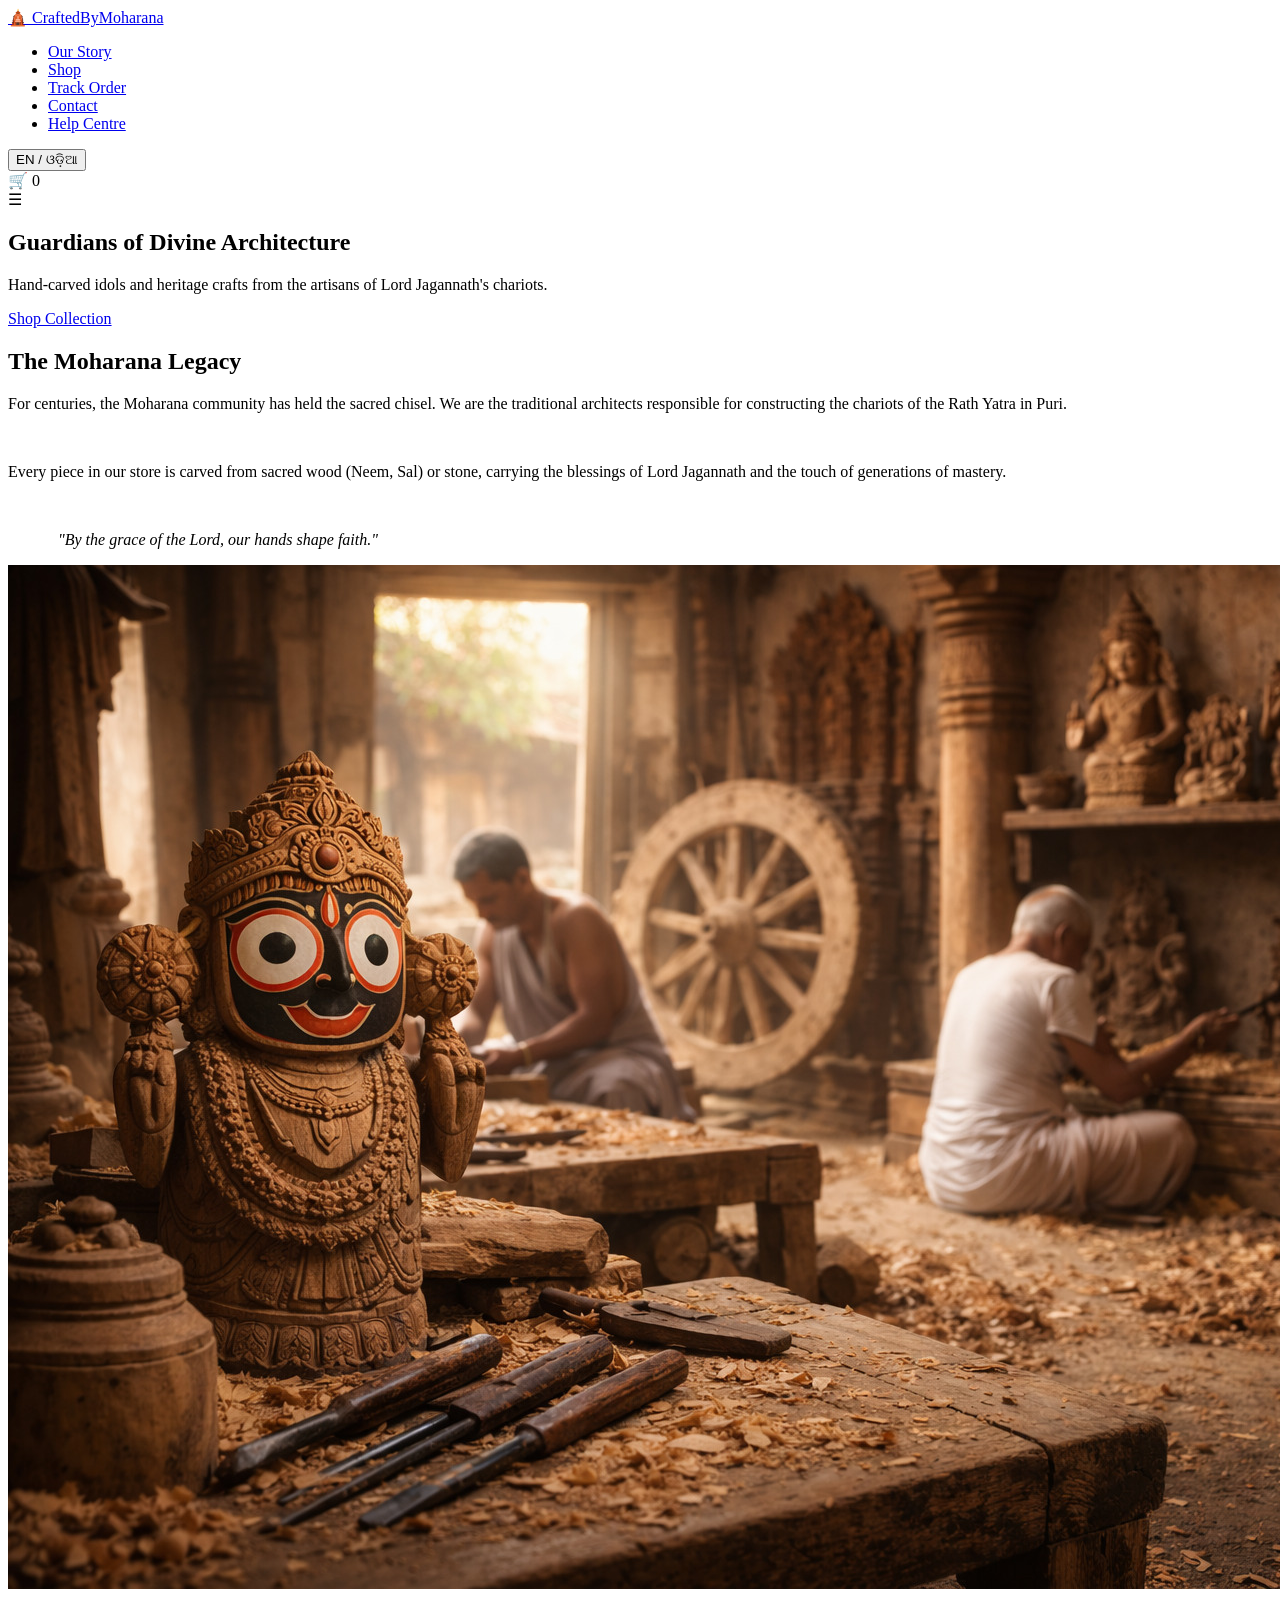
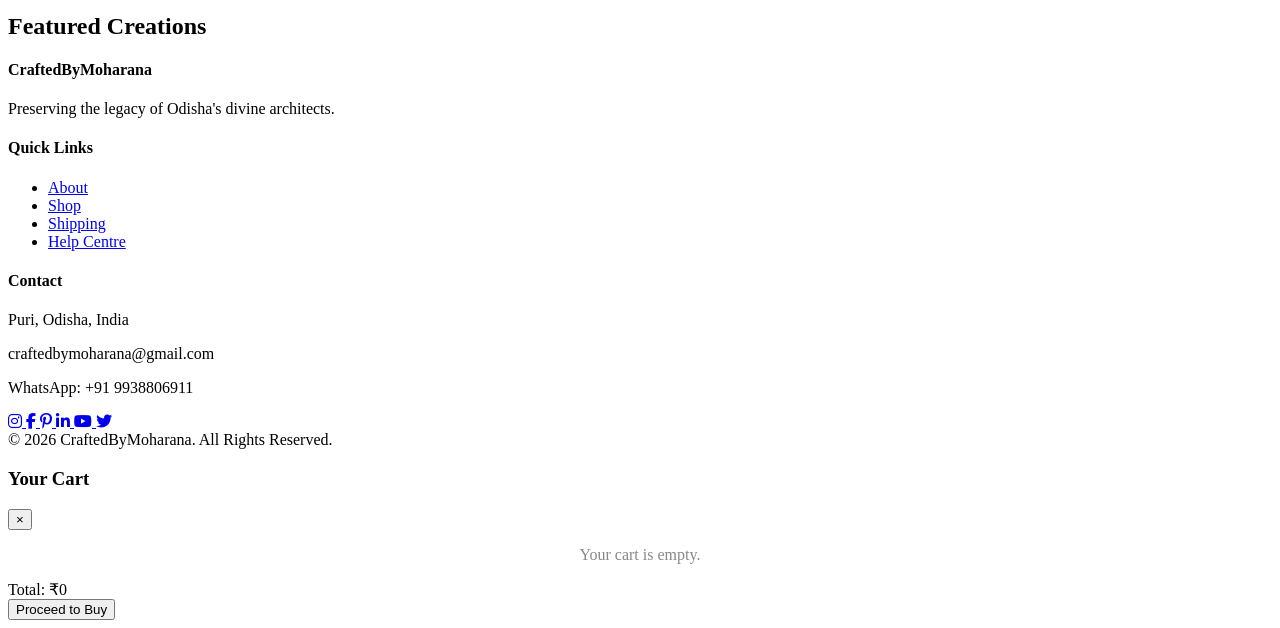
==== commit a780caf6: "Update index.html" ====
--- a/index.html
+++ b/index.html
@@ -5,220 +5,17 @@
     <meta name="viewport" content="width=device-width, initial-scale=1.0">
     <title>CraftedByMoharana | Heritage & Handicrafts</title>
     <link rel="icon" type="image/png" href="images/logo-icon.png">
-    
+
+    <!-- Google Fonts -->
     <link rel="preconnect" href="https://fonts.googleapis.com">
     <link rel="preconnect" href="https://fonts.gstatic.com" crossorigin>
     <link href="https://fonts.googleapis.com/css2?family=Baloo+2:wght@400;700&family=Cinzel:wght@500;700&family=Lato:wght@400;700&display=swap" rel="stylesheet">
+
+    <!-- Font Awesome -->
     <link rel="stylesheet" href="https://cdnjs.cloudflare.com/ajax/libs/font-awesome/6.4.0/css/all.min.css">
-    <style>
-        :root {
-            --color-primary: #8B4513;
-            --color-secondary: #E07A5F;
-            --color-accent: #F2CC8F;
-            --color-bg: #F4F1DE;
-            --color-text: #3D405B;
-            --color-white: #ffffff;
-            --shadow: 0 4px 6px rgba(0,0,0,0.1);
-            --transition: all 0.3s ease;
-        }
 
-        * { margin: 0; padding: 0; box-sizing: border-box; }
-
-        body {
-            font-family: 'Lato', sans-serif;
-            background-color: var(--color-bg);
-            color: var(--color-text);
-            line-height: 1.6;
-            overflow-x: hidden;
-        }
-
-        h1, h2, h3, .brand { font-family: 'Cinzel', serif; }
-        .odia-text { font-family: 'Baloo 2', cursive; }
-
-        header {
-            background-color: var(--color-white);
-            box-shadow: var(--shadow);
-            position: sticky;
-            top: 0;
-            z-index: 1000;
-            padding: 1rem 5%;
-        }
-
-        nav { display: flex; justify-content: space-between; align-items: center; }
-
-        .brand {
-            font-size: 1.5rem;
-            font-weight: 700;
-            color: var(--color-primary);
-            text-decoration: none;
-            display: flex;
-            align-items: center;
-            gap: 10px;
-        }
-
-        .nav-links { display: flex; gap: 2rem; list-style: none; }
-        .nav-links a { text-decoration: none; color: var(--color-text); font-weight: 600; transition: var(--transition); }
-        .nav-links a:hover { color: var(--color-secondary); }
-
-        .controls { display: flex; gap: 1rem; align-items: center; }
-
-        .lang-switch {
-            border: 1px solid var(--color-primary);
-            background: none;
-            color: var(--color-primary);
-            padding: 5px 10px;
-            border-radius: 4px;
-            cursor: pointer;
-            font-weight: bold;
-        }
-        .lang-switch:hover { background: var(--color-primary); color: var(--color-white); }
-
-        .cart-icon { position: relative; cursor: pointer; font-size: 1.2rem; }
-        .cart-count {
-            position: absolute; top: -8px; right: -8px;
-            background: var(--color-secondary); color: white;
-            font-size: 0.7rem; width: 18px; height: 18px;
-            border-radius: 50%; display: flex; justify-content: center; align-items: center;
-        }
-
-        .hamburger { display: none; font-size: 1.5rem; cursor: pointer; }
-
-        .hero {
-    position: relative;
-    min-height: 80vh;
-
-    background-image:
-        linear-gradient(
-            rgba(0, 0, 0, 0.55),
-            rgba(0, 0, 0, 0.55)
-        ),
-        url('images/shop-bg.png');
-
-    background-repeat: no-repeat;
-    background-position: center;
-    background-size: cover;
-
-    display: flex;
-    align-items: center;
-    justify-content: center;
-
-    text-align: center;
-    color: var(--color-white);
-    padding: 4rem 1rem;
-}
-    .hero {
-    background-color: #2b1a12;
-}
-
-
-        .hero-content h1 { font-size: 3rem; margin-bottom: 1rem; text-shadow: 2px 2px 4px rgba(0,0,0,0.5); }
-        .hero-content p { font-size: 1.2rem; margin-bottom: 2rem; max-width: 600px; margin-left: auto; margin-right: auto; }
-
-        .btn {
-            padding: 12px 30px; background-color: var(--color-secondary); color: white;
-            border: none; font-size: 1rem; cursor: pointer; transition: var(--transition);
-            text-decoration: none; border-radius: 2px; display: inline-block;
-        }
-        .btn:hover { background-color: var(--color-primary); transform: translateY(-2px); }
-
-        .section-padding { padding: 4rem 5%; }
-        .section-title { text-align: center; font-size: 2rem; color: var(--color-primary); margin-bottom: 3rem; position: relative; }
-        .section-title::after { content: ''; display: block; width: 60px; height: 3px; background: var(--color-secondary); margin: 10px auto; }
-
-        .about-grid { display: grid; grid-template-columns: 1fr 1fr; gap: 3rem; align-items: center; }
-        .about-img img { width: 100%; border-radius: 8px; box-shadow: var(--shadow); }
-
-        .product-grid { display: grid; grid-template-columns: repeat(auto-fit, minmax(250px, 1fr)); gap: 2rem; }
-        .product-card { background: var(--color-white); border-radius: 8px; overflow: hidden; box-shadow: var(--shadow); transition: var(--transition); }
-        .product-card:hover { transform: translateY(-5px); box-shadow: 0 10px 20px rgba(0,0,0,0.15); }
-        .product-img { width: 100%; height: 250px; object-fit: cover; background-color: #eee; }
-        .product-info { padding: 1.5rem; }
-        .product-info h3 { font-size: 1.2rem; margin-bottom: 0.5rem; color: var(--color-primary); }
-        .product-info p { color: #666; font-size: 0.9rem; margin-bottom: 1rem; }
-        .price-row { display: flex; justify-content: space-between; align-items: center; }
-        .price { font-weight: bold; font-size: 1.1rem; color: var(--color-text); }
-        .btn-sm { padding: 8px 16px; background-color: var(--color-primary); color: white; border: none; border-radius: 4px; cursor: pointer; font-size: 0.9rem; }
-
-        footer { background-color: var(--color-text); color: var(--color-white); padding: 3rem 5%; margin-top: 2rem; }
-        .footer-grid { display: grid; grid-template-columns: repeat(auto-fit, minmax(200px, 1fr)); gap: 2rem; }
-        .footer-col h4 { color: var(--color-secondary); margin-bottom: 1rem; }
-        .footer-col ul { list-style: none; }
-        .footer-col ul li { margin-bottom: 0.5rem; }
-        .footer-col a { color: #ddd; text-decoration: none; }
-        .copyright { text-align: center; margin-top: 3rem; padding-top: 1rem; border-top: 1px solid #555; font-size: 0.8rem; }
-
-        .cart-modal {
-            display: none; position: fixed; top: 0; left: 0; width: 100%; height: 100%;
-            background: rgba(0,0,0,0.5); z-index: 2000; justify-content: flex-end;
-        }
-        .cart-content {
-            background: white; width: 400px; max-width: 90%; height: 100%;
-            padding: 2rem; display: flex; flex-direction: column;
-            box-shadow: -5px 0 15px rgba(0,0,0,0.2); animation: slideIn 0.3s ease-out;
-        }
-        @keyframes slideIn { from { transform: translateX(100%); } to { transform: translateX(0); } }
-        .cart-header { display: flex; justify-content: space-between; align-items: center; margin-bottom: 2rem; border-bottom: 1px solid #ddd; padding-bottom: 1rem; }
-        .close-cart { font-size: 1.5rem; cursor: pointer; background: none; border: none; }
-        .cart-items { flex-grow: 1; overflow-y: auto; }
-        .cart-item { display: flex; gap: 1rem; margin-bottom: 1rem; padding-bottom: 1rem; border-bottom: 1px solid #eee; }
-        .cart-item img { width: 60px; height: 60px; object-fit: cover; border-radius: 4px; }
-        .item-details h4 { font-size: 0.9rem; margin-bottom: 5px; }
-        .cart-footer { border-top: 2px solid #ddd; padding-top: 1rem; margin-top: auto; }
-        .total-row { display: flex; justify-content: space-between; font-size: 1.2rem; font-weight: bold; margin-bottom: 1rem; }
-        .checkout-btn { width: 100%; padding: 15px; background: var(--color-secondary); color: white; border: none; font-size: 1rem; cursor: pointer; border-radius: 4px; }
-        .checkout-btn:hover { background: var(--color-primary); }
-
-        @media (max-width: 768px) {
-            .nav-links {
-                position: absolute; right: 0; top: 60px; background-color: var(--color-white);
-                height: 0; flex-direction: column; width: 100%; overflow: hidden;
-                align-items: center; gap: 1.5rem; transition: height 0.3s ease-in-out;
-                box-shadow: 0 4px 6px rgba(0,0,0,0.1);
-            }
-            .nav-links.active { height: 250px; padding: 1rem 0; }
-            .hamburger { display: block; }
-            .about-grid { grid-template-columns: 1fr; }
-            .hero-content h1 { font-size: 2rem; }
-        }
-        /* Social Media Container */
-.social-links {
-    display: flex;
-    justify-content: left;
-    gap: 15px;
-    margin-top: 2rem;
-    margin-bottom: 2rem;
-}
-
-/* Common Icon Style */
-.social-btn {
-    width: 50px;
-    height: 50px;
-    background: #ccc;
-    color: white;
-    border-radius: 50%;
-    display: flex;
-    justify-content: center;
-    align-items: center;
-    text-decoration: none;
-    font-size: 24px;
-    transition: transform 0.3s ease;
-    box-shadow: 0 4px 6px rgba(0,0,0,0.2);
-}
-
-.social-btn:hover {
-    transform: translateY(-5px);
-}
-
-/* Brand Specific Colors */
-.instagram {
-    background: radial-gradient(circle at 30% 107%, #fdf497 0%, #fdf497 5%, #fd5949 45%, #d6249f 60%, #285AEB 90%);
-}
-.facebook { background-color: #3b5998; }
-.pinterest { background-color: #bd081c; }
-.linkedin { background-color: #0077b5; }
-.youtube { background-color: #FF0000; }
-.twitter { background-color: #1DA1F2; }
-    </style>
+    <!-- External CSS -->
+    <link rel="stylesheet" href="style.css">
 </head>
 <body>
 
@@ -227,18 +24,14 @@
             <a href="#" class="brand">
                 <span>🛕</span> CraftedByMoharana
             </a>
-            
-<ul class="nav-links" id="navLinks">
-    <li><a href="#about" id="nav-about">Our Story</a></li>
-    <li><a href="#shop" id="nav-shop">Shop</a></li>
-    
-    <li><a href="track-order.html" id="nav-track">Track Order</a></li>
-    
-    <li><a href="#contact" id="nav-contact">Contact</a></li>
-    
-    <li><a href="help-centre.html" id="nav-help">Help Centre</a></li>
-</ul>
 
+            <ul class="nav-links" id="navLinks">
+                <li><a href="#about" id="nav-about">Our Story</a></li>
+                <li><a href="#shop" id="nav-shop">Shop</a></li>
+                <li><a href="track-order.html" id="nav-track">Track Order</a></li>
+                <li><a href="#contact" id="nav-contact">Contact</a></li>
+                <li><a href="help-centre.html" id="nav-help">Help Centre</a></li>
+            </ul>
 
             <div class="controls">
                 <button class="lang-switch" onclick="toggleLanguage()">EN / ଓଡ଼ିଆ</button>
@@ -250,24 +43,29 @@
         </nav>
     </header>
 
+    <!-- Hero Section -->
     <section class="hero" id="home">
-    <div class="hero-content">
-        <h1 id="hero-title">Guardians of Divine Architecture</h1>
-        <p id="hero-subtitle">
-            Hand-carved idols and heritage crafts from the artisans of Lord Jagannath's chariots.
-        </p>
-        <a href="#shop" class="btn" id="hero-btn">Shop Collection</a>
-    </div>
-</section>
+        <div class="hero-content">
+            <h1 id="hero-title">Guardians of Divine Architecture</h1>
+            <p id="hero-subtitle">
+                Hand-carved idols and heritage crafts from the artisans of Lord Jagannath's chariots.
+            </p>
+            <a href="#shop" class="btn" id="hero-btn">Shop Collection</a>
+        </div>
+    </section>
 
-
+    <!-- About Section -->
     <section class="section-padding" id="about">
         <h2 class="section-title" id="about-title">The Moharana Legacy</h2>
         <div class="about-grid">
             <div class="about-text">
-                <p id="about-text-1">For centuries, the Moharana community has held the sacred chisel. We are the traditional architects responsible for constructing the chariots of the Rath Yatra in Puri.</p>
+                <p id="about-text-1">
+                    For centuries, the Moharana community has held the sacred chisel. We are the traditional architects responsible for constructing the chariots of the Rath Yatra in Puri.
+                </p>
                 <br>
-                <p id="about-text-2">Every piece in our store is carved from sacred wood (Neem, Sal) or stone, carrying the blessings of Lord Jagannath and the touch of generations of mastery.</p>
+                <p id="about-text-2">
+                    Every piece in our store is carved from sacred wood (Neem, Sal) or stone, carrying the blessings of Lord Jagannath and the touch of generations of mastery.
+                </p>
                 <br>
                 <blockquote style="font-style: italic; border-left: 3px solid var(--color-secondary); padding-left: 10px;">
                     "By the grace of the Lord, our hands shape faith."
@@ -279,17 +77,21 @@
         </div>
     </section>
 
+    <!-- Shop Section -->
     <section class="section-padding" id="shop">
         <h2 class="section-title" id="shop-title">Featured Creations</h2>
         <div class="product-grid" id="product-container"></div>
+        <!-- Load More button added by JS -->
     </section>
 
+    <!-- Footer -->
     <footer id="contact">
         <div class="footer-grid">
             <div class="footer-col">
                 <h4>CraftedByMoharana</h4>
                 <p id="footer-desc">Preserving the legacy of Odisha's divine architects.</p>
             </div>
+
             <div class="footer-col">
                 <h4 id="footer-links">Quick Links</h4>
                 <ul>
@@ -299,55 +101,58 @@
                     <li><a href="help-centre.html">Help Centre</a></li>
                 </ul>
             </div>
+
             <div class="footer-col">
                 <h4 id="footer-contact">Contact</h4>
                 <p>Puri, Odisha, India</p>
                 <p>craftedbymoharana@gmail.com</p>
                 <p>WhatsApp: +91 9938806911</p>
+
                 <div class="social-links">
-                <a href="#" class="social-btn instagram" target="_blank">
-                    <i class="fab fa-instagram"></i>
-                </a>
-                
-                <a href="#" class="social-btn facebook" target="_blank">
-                    <i class="fab fa-facebook-f"></i>
-                </a>
-                
-                <a href="#" class="social-btn pinterest" target="_blank">
-                    <i class="fab fa-pinterest-p"></i>
-                </a>
-                
-                <a href="#" class="social-btn linkedin" target="_blank">
-                    <i class="fab fa-linkedin-in"></i>
-                </a>
-                
-                <a href="#" class="social-btn youtube" target="_blank">
-                    <i class="fab fa-youtube"></i>
-                </a>
-                
-                <a href="#" class="social-btn twitter" target="_blank">
-                    <i class="fab fa-twitter"></i>
-                </a>
+                    <a href="#" class="social-btn instagram" target="_blank">
+                        <i class="fab fa-instagram"></i>
+                    </a>
+
+                    <a href="#" class="social-btn facebook" target="_blank">
+                        <i class="fab fa-facebook-f"></i>
+                    </a>
+
+                    <a href="#" class="social-btn pinterest" target="_blank">
+                        <i class="fab fa-pinterest-p"></i>
+                    </a>
+
+                    <a href="#" class="social-btn linkedin" target="_blank">
+                        <i class="fab fa-linkedin-in"></i>
+                    </a>
+
+                    <a href="#" class="social-btn youtube" target="_blank">
+                        <i class="fab fa-youtube"></i>
+                    </a>
+
+                    <a href="#" class="social-btn twitter" target="_blank">
+                        <i class="fab fa-twitter"></i>
+                    </a>
+                </div>
             </div>
-            </div>
-            
         </div>
 
         <div class="copyright">
             &copy; 2026 CraftedByMoharana. All Rights Reserved.
         </div>
-        
     </footer>
 
+    <!-- Cart Modal -->
     <div class="cart-modal" id="cartModal">
         <div class="cart-content">
             <div class="cart-header">
                 <h3>Your Cart</h3>
                 <button class="close-cart" onclick="closeCart()">×</button>
             </div>
+
             <div class="cart-items" id="cartItemsContainer">
                 <p style="text-align:center; color:#888;">Your cart is empty.</p>
             </div>
+
             <div class="cart-footer">
                 <div class="total-row">
                     <span>Total:</span>
@@ -358,345 +163,8 @@
         </div>
     </div>
 
-<script>
-    const products = [
-        // --- SACRED IDOLS (NEEM WOOD) ---
-        { 
-            id: "1", 
-            name: {en: "Neem Wood Jagannath", or: "ନିମ୍ବ କାଠ ଜଗନ୍ନାଥ"}, 
-            description: {en: "Hand-carved from sacred Neem wood (6 inch).", or: "ପବିତ୍ର ନିମ୍ବ କାଠରୁ ଖୋଦିତ (୬ ଇଞ୍ଚ) |"}, 
-            price: 4500, 
-            img: "https://placehold.co/400x400/8B4513/ffffff?text=Jagannath" 
-        },
-        { 
-            id: "2", 
-            name: {en: "Lord Balabhadra Idol", or: "ବଳଭଦ୍ର ମୂର୍ତ୍ତି"}, 
-            description: {en: "Hand-carved Neem wood idol.", or: "ହାତ ତିଆରି ନିମ୍ବ କାଠ ମୂର୍ତ୍ତି |"}, 
-            price: 4200, 
-            img: "https://placehold.co/400x400/white/black?text=Balabhadra" 
-        },
-        { 
-            id: "3", 
-            name: {en: "Maa Subhadra Idol", or: "ମା ସୁଭଦ୍ରା ମୂର୍ତ୍ତି"}, 
-            description: {en: "Sacred Neem wood carving.", or: "ପବିତ୍ର ନିମ୍ବ କାଠର ମୂର୍ତ୍ତି |"}, 
-            price: 3800, 
-            img: "https://placehold.co/400x400/yellow/black?text=Subhadra" 
-        },
-        { 
-            id: "4", 
-            name: {en: "Lord Sudarshan", or: "ପ୍ରଭୁ ସୁଦର୍ଶନ"}, 
-            description: {en: "The divine pillar weapon.", or: "ପବିତ୍ର ସୁଦର୍ଶନ କାଠ ମୂର୍ତ୍ତି |"}, 
-            price: 1500, 
-            img: "https://placehold.co/400x400/red/white?text=Sudarshan" 
-        },
-        { 
-            id: "5", 
-            name: {en: "Chaturdha Murti Set", or: "ଚତୁର୍ଦ୍ଧା ମୂର୍ତ୍ତି ସେଟ୍"}, 
-            description: {en: "Complete set of 4 deities (12 inch).", or: "ଚାରି ଠାକୁରଙ୍କ ସମ୍ପୂର୍ଣ୍ଣ ସେଟ୍ (୧୨ ଇଞ୍ଚ) |"}, 
-            price: 15000, 
-            img: "https://placehold.co/400x400/3e2723/ffffff?text=Full+Set" 
-        },
+    <!-- External JavaScript -->
+    <script src="script.js"></script>
 
-        // --- RATH YATRA SPECIALS ---
-        { 
-            id: "6", 
-            name: {en: "Rath Wheel Replica", or: "ରଥ ଚକ ପ୍ରତିକୃତି"}, 
-            description: {en: "Miniature Nandighosa Rath wheel.", or: "ନନ୍ଦିଘୋଷ ରଥ ଚକର କ୍ଷୁଦ୍ର ପ୍ରତିକୃତି |"}, 
-            price: 2200, 
-            img: "https://placehold.co/400x400/5d4037/ffffff?text=Rath+Wheel" 
-        },
-        { 
-            id: "7", 
-            name: {en: "Miniature Nandighosa Rath", or: "ନନ୍ଦିଘୋଷ ରଥ (କ୍ଷୁଦ୍ର)"}, 
-            description: {en: "Detailed wooden model of Jagannath's chariot.", or: "ମହାପ୍ରଭୁଙ୍କ ରଥର କାଠ ପ୍ରତିକୃତି |"}, 
-            price: 8500, 
-            img: "https://placehold.co/400x400/d32f2f/white?text=Jagannath+Rath" 
-        },
-        { 
-            id: "8", 
-            name: {en: "Taladhwaja Rath", or: "ତାଳଧ୍ୱଜ ରଥ"}, 
-            description: {en: "Wooden model of Lord Balabhadra's chariot.", or: "ବଳଭଦ୍ରଙ୍କ ରଥର ପ୍ରତିକୃତି |"}, 
-            price: 8200, 
-            img: "https://placehold.co/400x400/388e3c/white?text=Taladhwaja" 
-        },
-        { 
-            id: "9", 
-            name: {en: "Darpadalana Rath", or: "ଦର୍ପଦଳନ ରଥ"}, 
-            description: {en: "Wooden model of Maa Subhadra's chariot.", or: "ମା ସୁଭଦ୍ରାଙ୍କ ରଥର ପ୍ରତିକୃତି |"}, 
-            price: 8000, 
-            img: "https://placehold.co/400x400/000000/white?text=Darpadalana" 
-        },
-
-        // --- TEMPLE & SPIRITUAL ---
-        { 
-            id: "10", 
-            name: {en: "Wooden Singhasan", or: "କାଠ ସିଂହାସନ"}, 
-            description: {en: "Carved throne for home deities.", or: "ଠାକୁରଙ୍କ ପାଇଁ କାରୁକାର୍ଯ୍ୟ ସିଂହାସନ |"}, 
-            price: 3500, 
-            img: "https://placehold.co/400x400/ffd700/black?text=Singhasan" 
-        },
-        { 
-            id: "11", 
-            name: {en: "Wooden Temple (Mandir)", or: "କାଠ ମନ୍ଦିର"}, 
-            description: {en: "Small handcrafted temple for home.", or: "ଘର ପାଇଁ ଛୋଟ କାଠ ମନ୍ଦିର |"}, 
-            price: 6500, 
-            img: "https://placehold.co/400x400/8d6e63/white?text=Temple" 
-        },
-        { 
-            id: "12", 
-            name: {en: "Holy Book Stand (Rehal)", or: "ଗ୍ରନ୍ଥ ଷ୍ଟାଣ୍ଡ (ରେହଲ)"}, 
-            description: {en: "Foldable wooden stand for Gita/Bhagavat.", or: "ଗୀତା/ଭାଗବତ ପଢିବା ପାଇଁ ଷ୍ଟାଣ୍ଡ |"}, 
-            price: 850, 
-            img: "https://placehold.co/400x400/a1887f/black?text=Book+Stand" 
-        },
-        { 
-            id: "13", 
-            name: {en: "Wooden Khadu (Paduka)", or: "କାଠ ଖଡୁ"}, 
-            description: {en: "Traditional wooden slippers for saints.", or: "ସାଧୁ ସନ୍ଥଙ୍କ ପାଇଁ କାଠ ଚପଲ |"}, 
-            price: 600, 
-            img: "https://placehold.co/400x400/6d4c41/white?text=Paduka" 
-        },
-
-        // --- WALL DECOR & ART ---
-        { 
-            id: "14", 
-            name: {en: "Carved Door Panel", or: "କାଠ ଖୋଦେଇ କବାଟ"}, 
-            description: {en: "Floral motifs inspired by Temple.", or: "ମନ୍ଦିର କାରୁକାର୍ଯ୍ୟ କବାଟ |"}, 
-            price: 8000, 
-            img: "https://placehold.co/400x400/F2CC8F/3D405B?text=Door+Panel" 
-        },
-        { 
-            id: "15", 
-            name: {en: "Dasavatar Wall Panel", or: "ଦଶାବତାର ପ୍ୟାନେଲ୍"}, 
-            description: {en: "Ten incarnations of Vishnu carved in wood.", or: "କାଠରେ ଖୋଦିତ ଦଶାବତାର |"}, 
-            price: 12000, 
-            img: "https://placehold.co/400x400/5d4037/white?text=Dasavatar" 
-        },
-        { 
-            id: "16", 
-            name: {en: "Hanuman Mask", or: "ହନୁମାନ ମୁଖା"}, 
-            description: {en: "Vibrant painted wooden mask.", or: "ରଙ୍ଗୀନ କାଠ ମୁଖା |"}, 
-            price: 1500, 
-            img: "https://placehold.co/400x400/ff5722/white?text=Hanuman+Mask" 
-        },
-        { 
-            id: "17", 
-            name: {en: "Konark Wheel (Wooden)", or: "କାଠ କୋଣାର୍କ ଚକ"}, 
-            description: {en: "Intricate wooden carving of Sun Temple wheel.", or: "କାଠରେ ତିଆରି କୋଣାର୍କ ଚକ |"}, 
-            price: 4800, 
-            img: "https://placehold.co/400x400/4e342e/white?text=Konark+Wheel" 
-        },
-
-        // --- TRADITIONAL TOYS & UTILITY ---
-        { 
-            id: "18", 
-            name: {en: "Painted Elephant Pair", or: "ରଙ୍ଗୀନ ହାତୀ ଯୋଡା"}, 
-            description: {en: "Set of 2 decorated wooden elephants.", or: "ଦୁଇଟି ସଜ୍ଜିତ କାଠ ହାତୀ |"}, 
-            price: 1200, 
-            img: "https://placehold.co/400x400/e65100/white?text=Elephants" 
-        },
-        { 
-            id: "19", 
-            name: {en: "Traditional Horse Toy", or: "କାଠ ଘୋଡା"}, 
-            description: {en: "Hand-painted folk toy.", or: "ହାତ ତିଆରି କାଠ ଘୋଡା ଖେଳନା |"}, 
-            price: 900, 
-            img: "https://placehold.co/400x400/1a237e/white?text=Horse+Toy" 
-        },
-        { 
-            id: "20", 
-            name: {en: "Pattachitra Jewellery Box", or: "ଅଳଙ୍କାର ବାକ୍ସ"}, 
-            description: {en: "Wooden box with traditional art.", or: "ପଟ୍ଟଚିତ୍ର କାମ ଥିବା କାଠ ବାକ୍ସ |"}, 
-            price: 1200, 
-            img: "https://placehold.co/400x400/c62828/white?text=Jewellery+Box" 
-        },
-        { 
-            id: "21", 
-            name: {en: "Wooden Coaster Set", or: "କାଠ କୋଷ୍ଟର ସେଟ୍"}, 
-            description: {en: "Set of 6 painted tea coasters.", or: "୬ଟି ରଙ୍ଗୀନ ଚା କୋଷ୍ଟର |"}, 
-            price: 550, 
-            img: "https://placehold.co/400x400/795548/white?text=Coasters" 
-        },
-        { 
-            id: "22", 
-            name: {en: "Decorative Tray", or: "ସାଜସଜ୍ଜା ଟ୍ରେ"}, 
-            description: {en: "Hand-painted wooden serving tray.", or: "ହାତ ତିଆରି କାଠ ଟ୍ରେ |"}, 
-            price: 1100, 
-            img: "https://placehold.co/400x400/4a148c/white?text=Tray" 
-        },
-        { 
-            id: "23", 
-            name: {en: "Wooden Pen Stand", or: "କଲମ ଷ୍ଟାଣ୍ଡ"}, 
-            description: {en: "Office desk organizer with art.", or: "କାର୍ଯ୍ୟାଳୟ ପାଇଁ କଲମ ଦାନୀ |"}, 
-            price: 450, 
-            img: "https://placehold.co/400x400/004d40/white?text=Pen+Stand" 
-        },
-        { 
-            id: "24", 
-            name: {en: "Key Holder (Wall)", or: "ଚାବି ଷ୍ଟାଣ୍ଡ"}, 
-            description: {en: "Wall-mounted wooden key hanger.", or: "କାନ୍ଥରେ ଟଙ୍ଗାଯିବା ଚାବି ଷ୍ଟାଣ୍ଡ |"}, 
-            price: 650, 
-            img: "https://placehold.co/400x400/3e2723/white?text=Key+Holder" 
-        },
-        { 
-            id: "25", 
-            name: {en: "Wooden Tissue Box", or: "ଟିସୁ ବାକ୍ସ"}, 
-            description: {en: "Carved wooden tissue dispenser.", or: "କାରୁକାର୍ଯ୍ୟ ଥିବା ଟିସୁ ବାକ୍ସ |"}, 
-            price: 950, 
-            img: "https://placehold.co/400x400/5d4037/white?text=Tissue+Box" 
-        }
-    ];
-
-    const staticContent = {
-        en: { 
-            navAbout: "Our Story", 
-            navShop: "Shop", 
-            navTrack: "Track Order", // translation key
-            navHelp: "Help Centre",  // translation key
-            navContact: "Contact", 
-            heroTitle: "Guardians of Divine Architecture", 
-            heroSubtitle: "Hand-carved idols and heritage crafts from the artisans of Lord Jagannath's chariots.", 
-            heroBtn: "Shop Collection", 
-            aboutTitle: "The Moharana Legacy", 
-            aboutText1: "For centuries, the Moharana community has held the sacred chisel. We are the traditional architects responsible for constructing the chariots of the Rath Yatra in Puri.", 
-            aboutText2: "Every piece in our store is carved from sacred wood (Neem, Sal) or stone, carrying the blessings of Lord Jagannath and the touch of generations of mastery.", 
-            shopTitle: "Featured Creations", 
-            footerDesc: "Preserving the legacy of Odisha's divine architects.", 
-            footerLinks: "Quick Links", 
-            footerContact: "Contact" 
-        },
-        or: { 
-            navAbout: "ଆମ କାହାଣୀ", 
-            navShop: "ଦୋକାନ", 
-            navTrack: "ଅର୍ଡର ଟ୍ରାକ୍", // Odia translation
-            navHelp: "ସାହାଯ୍ୟ କେନ୍ଦ୍ର", // Odia translation
-            navContact: "ଯୋଗାଯୋଗ", 
-            heroTitle: "ଦିବ୍ୟ ବାସ୍ତୁକଳାର ରକ୍ଷକ", 
-            heroSubtitle: "ମହାପ୍ରଭୁ ଜଗନ୍ନାଥଙ୍କ ରଥର କାରିଗରମାନଙ୍କ ଦ୍ୱାରା ନିର୍ମିତ ହସ୍ତକଳା |", 
-            heroBtn: "ସଂଗ୍ରହ ଦେଖନ୍ତୁ", 
-            aboutTitle: "ମହାରଣା ପରମ୍ପରା", 
-            aboutText1: "ଶତାବ୍ଦୀ ଧରି ମହାରଣା ସମ୍ପ୍ରଦାୟ ପବିତ୍ର ନିହାଣ ଧରି ଆସିଛନ୍ତି | ଆମେ ପୁରୀ ରଥଯାତ୍ରାର ରଥ ନିର୍ମାଣ ପାଇଁ ଦାୟୀ ପାରମ୍ପାରିକ ସ୍ଥପତି |", 
-            aboutText2: "ଆମର ପ୍ରତ୍ୟେକ କଳାକୃତି ପବିତ୍ର ନିମ୍ବ କାଠ କିମ୍ବା ପଥରରେ ଖୋଦିତ, ଯାହା ମହାପ୍ରଭୁଙ୍କ ଆଶୀର୍ବାଦ ବହନ କରେ |", 
-            shopTitle: "ବିଶେଷ ଆକର୍ଷଣ", 
-            footerDesc: "ଓଡିଶାର ଦିବ୍ୟ ସ୍ଥପତିମାନଙ୍କର ଐତିହ୍ୟ ସଂରକ୍ଷଣ |", 
-            footerLinks: "ଶୀଘ୍ର ଲିଙ୍କ୍", 
-            footerContact: "ଠିକଣା" 
-        }
-    };
-
-    let cart = []; 
-    let currentLang = 'en';
-
-    function renderProducts() {
-        const container = document.getElementById('product-container');
-        container.innerHTML = products.map(p => `
-            <div class="product-card">
-                <img src="${p.img}" class="product-img">
-                <div class="product-info">
-                    <h3 class="${currentLang==='or'?'odia-text':''}">${p.name[currentLang]}</h3>
-                    <p class="p-desc ${currentLang==='or'?'odia-text':''}">${p.description[currentLang]}</p>
-                    <div class="price-row">
-                        <span class="price">₹${p.price}</span>
-                        <button class="btn-sm" onclick="addToCart('${p.id}')">${currentLang==='en'?'Add to Cart':'କିଣନ୍ତୁ'}</button>
-                    </div>
-                </div>
-            </div>
-        `).join('');
-    }
-
-    function addToCart(id) {
-        const product = products.find(p => p.id === id);
-        cart.push(product);
-        updateCartUI();
-        //openCart(); 
-    }
-
-    function removeFromCart(index) {
-        cart.splice(index, 1);
-        updateCartUI();
-    }
-
-    function updateCartUI() {
-        document.getElementById('cartCount').innerText = cart.length;
-        const container = document.getElementById('cartItemsContainer');
-        const totalEl = document.getElementById('cartTotal');
-        
-        let total = 0;
-        if(cart.length === 0) {
-            container.innerHTML = '<p style="text-align:center; color:#888; margin-top:20px;">' + (currentLang==='en' ? 'Cart is empty' : 'ଝୁଡି ଖାଲି ଅଛି') + '</p>';
-        } else {
-            container.innerHTML = cart.map((item, index) => {
-                total += item.price;
-                return `
-                <div class="cart-item">
-                    <img src="${item.img}" alt="item">
-                    <div class="item-details" style="flex-grow:1;">
-                        <h4 class="${currentLang==='or'?'odia-text':''}">${item.name[currentLang]}</h4>
-                        <p>₹${item.price}</p>
-                    </div>
-                    <button onclick="removeFromCart(${index})" style="background:none; border:none; color:red; cursor:pointer;">🗑️</button>
-                </div>`;
-            }).join('');
-        }
-        totalEl.innerText = '₹' + total;
-    }
-
-    function openCart() { document.getElementById('cartModal').style.display = 'flex'; }
-    function closeCart() { document.getElementById('cartModal').style.display = 'none'; }
-    
-    function toggleMenu() {
-        document.getElementById('navLinks').classList.toggle('active');
-    }
-
-    function toggleLanguage() { 
-        currentLang = currentLang === 'en' ? 'or' : 'en'; 
-        const data = staticContent[currentLang];
-        const body = document.body;
-
-        if (currentLang === 'or') body.classList.add('odia-text');
-        else body.classList.remove('odia-text');
-
-        // Helper function to safely set text
-        const setText = (id, text) => {
-            const el = document.getElementById(id);
-            if(el) el.innerText = text;
-        };
-
-        // Update all nav links
-        setText('nav-about', data.navAbout);
-        setText('nav-shop', data.navShop);
-        
-        // These two lines fix your specific issue:
-        setText('nav-track', data.navTrack); 
-        setText('nav-help', data.navHelp);
-        
-        setText('nav-contact', data.navContact);
-        
-        // Update rest of the page
-        setText('hero-title', data.heroTitle);
-        setText('hero-subtitle', data.heroSubtitle);
-        setText('hero-btn', data.heroBtn);
-        setText('about-title', data.aboutTitle);
-        setText('about-text-1', data.aboutText1);
-        setText('about-text-2', data.aboutText2);
-        setText('shop-title', data.shopTitle);
-        setText('footer-desc', data.footerDesc);
-        setText('footer-links', data.footerLinks);
-        setText('footer-contact', data.footerContact);
-
-        renderProducts(); 
-        updateCartUI(); 
-    }
-
-    function proceedToCheckout() {
-        if (cart.length === 0) { alert("Cart is empty!"); return; }
-        localStorage.setItem('moharanaCart', JSON.stringify(cart));
-        localStorage.setItem('moharanaLang', currentLang);
-        window.location.href = 'checkout.html';
-    }
-
-    document.addEventListener('DOMContentLoaded', () => {
-        renderProducts();
-    });
-</script>
 </body>
 </html>
